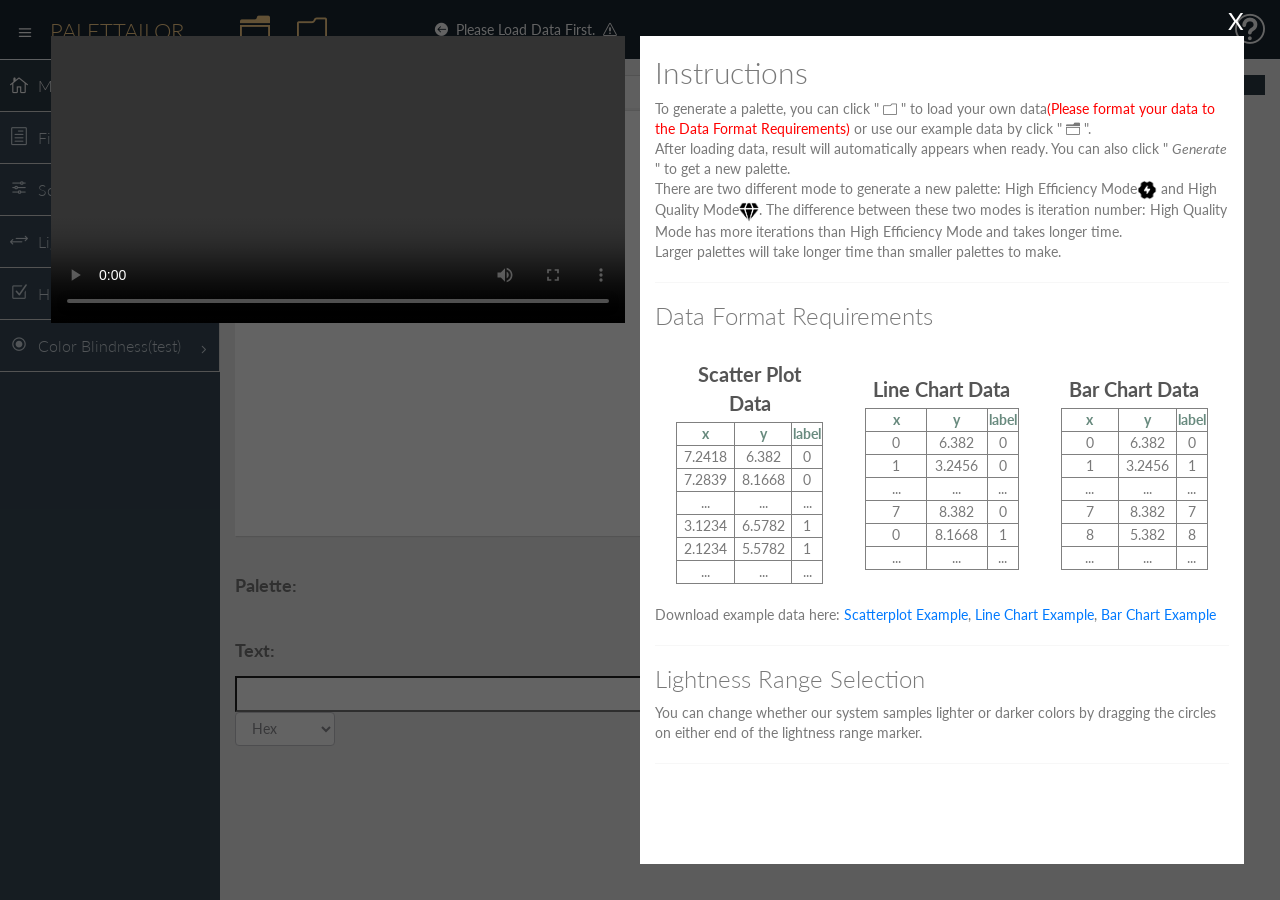
==== index.html @ 6927e137 "added color blindness" ====
<!DOCTYPE html>
<html>

<head>
  <meta charset="utf-8">
  <meta name="viewport" content="width=device-width, initial-scale=1.0">
  <title>Palettailor</title>
  <link rel="shortcut icon" href="favicon.ico">

  <script type="text/javascript" src="js/lib/jquery-3.2.1.min.js"></script>
  <script type="text/javascript" src="js/lib/d3.v4.min.js"></script>

  <!-- Bootstrap CSS -->
  <link href="css/bootstrap.min.css" rel="stylesheet">
  <!-- bootstrap theme -->
  <link href="css/bootstrap-theme.css" rel="stylesheet">
  <!--external css-->
  <!-- font icon -->
  <link href="css/elegant-icons-style.css" rel="stylesheet" />
  <link href="css/font-awesome.min.css" rel="stylesheet" />
  <!-- Custom styles -->
  <link href="css/style.css" rel="stylesheet">

  <!-- toggle javascripts -->
  <script src="css/jquery-1.8.3.min.js"></script>
  <script type="text/javascript" src="css/jquery-ui-1.9.2.custom.min.js"></script>
  <script type="text/javascript" src="css/jquery.nicescroll.js"></script>
  <script src="css/jquery.scrollTo.min.js"></script>
  <script src="css/scripts.js"></script>
  <!-- bootstrap -->
  <script src="css/bootstrap.min.js"></script>
</head>

<body>
  <!-- container section start -->
  <section id="container" class="">
    <header class="header dark-bg">
      <div class="toggle-nav">
        <div class="icon-reorder tooltips" data-original-title="Toggle Navigation" data-placement="bottom">
          <i class="icon_menu"></i>
        </div>
      </div>

      <!--logo start-->
      <a href="index.html" class="logo">Palettailor</a>
      <!--logo end-->

      <div style="float: left;margin-left: 50px;width: 200px;">
        <ul class="nav top-menu">
          <!-- load example data start -->
          <li class="dropdown">
            <a data-toggle="dropdown" class="dropdown-toggle" href="#">
              <h2 style="float: left;margin-top: 10px;"><i class="icon_folder-open_alt"></i></h2>
            </a>
            <ul class="dropdown-menu extended tasks-bar">
              <div class="notify-arrow notify-arrow-blue"></div>
              <li>
                <p class="blue">Load Example Data</p>
              </li>
              <li>
                <a href="#" onclick="loadScatterplotExample()">
                  <div class="task-info">
                    <div class="desc">
                      <img src="img/scatter.png" style="width:14px;height:14px;"> &nbsp;&nbsp;
                      Scatterplot Example
                    </div>
                  </div>
                </a>
              </li>
              <li>
                <a href="#" onclick="loadLinechartExample()">
                  <div class="task-info">
                    <div class="desc">
                      <i class="icon_easel"></i> &nbsp;&nbsp;
                      Line Chart Example
                    </div>
                  </div>
                </a>
              </li>
              <li>
                <a href="#" onclick="loadBarchartExample()">
                  <div class="task-info">
                    <div class="desc">
                      <i class="icon_datareport"></i> &nbsp;&nbsp;
                      Bar Chart Example </div>
                  </div>
                </a>
              </li>
            </ul>

          </li>
          <!-- load example data end -->
          <!-- load data start-->
          <li class="dropdown">
            <a data-toggle="dropdown" class="dropdown-toggle" href="#">
              <h2 style="float: left;margin-top: 10px;"><i class="icon_folder-alt"></i></h2>
            </a>
            <ul class="dropdown-menu extended inbox">
              <div class="notify-arrow notify-arrow-blue"></div>
              <li>
                <p class="blue">Load Your Data</p>
              </li>
              <li>
                <a href="#" onclick="F_Open_dialog('SCATTERPLOT')">
                  <div class="task-info">
                    <div class="desc">
                      <img src="img/scatter.png" style="width:14px;height:14px;"> &nbsp;&nbsp;
                      Scatterplot Data
                    </div>
                  </div>
                </a>
              </li>
              <li>
                <a href="#" onclick="F_Open_dialog('LINECHART')">
                  <div class="task-info">
                    <div class="desc">
                      <i class="icon_easel"></i> &nbsp;&nbsp;
                      Line Chart Data
                    </div>
                  </div>
                </a>
              </li>
              <li>
                <a href="#" onclick="F_Open_dialog('BARCHART')">
                  <div class="task-info">
                    <div class="desc">
                      <i class="icon_datareport"></i> &nbsp;&nbsp;
                      Bar Chart Data </div>
                  </div>
                </a>
              </li>
            </ul>
            <input type="file" id="fileLoad" style="display:none">
          </li>
          <!-- load data end -->
          <a data-toggle="dropdown" class="dropdown-toggle" href="#">
            <h2 style="margin-left: 50px;margin-top: 10px;float: left;"><img src="img/loading.gif" id="loading"
                class="hide"></h2>
          </a>
        </ul>


      </div>
      <div style="float: left;margin-top: 20px;" id="warn_div"><i class="arrow_left_alt"></i>&nbsp;&nbsp;<span>Please
          Load Data
          First.</span>&nbsp;&nbsp;<i class="icon_error-triangle_alt"></i></div>


      <div class="top-nav notification-row">
        <!-- notificatoin dropdown start-->
        <ul class="nav pull-right top-menu">
          <!-- alert notification start-->
          <li id="alert_notificatoin_bar">
            <h2 style="margin-top: 0px;"><i class="icon_question_alt2" onclick="showHelp()" style="cursor:pointer"></i>
            </h2>
          </li>
          <!-- alert notification end-->
        </ul>
        <!-- notificatoin dropdown end-->
      </div>
    </header>
    <!--header end-->

    <!--sidebar start-->
    <aside>
      <div id="sidebar" class="nav-collapse">
        <!-- sidebar menu start-->
        <ul class="sidebar-menu">
          <li class="active">
            <a class="" href="index.html">
              <i class="icon_house_alt"></i>
              <span>Menu</span>
            </a>
          </li>
          <li class="sub-menu">
            <a href="javascript:;" class="">
              <i class="icon_document_alt"></i>
              <span>File Infomation</span>
              <span class="menu-arrow arrow_carrot-right"></span>
            </a>
            <ul class="sub">
              <li>
                <div class="menu-sidebar-div" style="padding-left: 32px;">
                  <label><strong>File Name: &nbsp; </strong> </label>
                  <label id="file_label">default.csv</label>
                </div>
              </li>
              <li>
                <div class="menu-sidebar-div" style="padding-left: 32px;">
                  <label><strong>Class Number:&nbsp;</strong> </label>
                  <span id="class_num_info">None</span>
                </div>
              </li>
              <li>
                <div class="menu-sidebar-div" style="padding-left: 32px;">
                  <label><strong>Points Number:&nbsp;</strong> </label>
                  <span id="points_num_info">None</span>
                </div>
              </li>
            </ul>
          </li>
          <li class="sub-menu">
            <a href="javascript:;" class="">
              <i class="icon_adjust-horiz"></i>
              <span>Score Importance</span>
              <span class="menu-arrow arrow_carrot-right"></span>
            </a>
            <ul class="sub">
              <li>
                <div class="menu-sidebar-div" style="padding-left: 32px;">
                  <label><strong>Point Distinctness: &nbsp; </strong> </label>
                  <input id="slider_0" name="slider_0" type="range" min=0 max=100 value=100
                    oninput="changeSlider(this.name, this.value)" />
                  <label id="slider_0_label">1.00</label>
                </div>
              </li>
              <li>
                <div class="menu-sidebar-div" style="padding-left: 32px;">
                  <label><strong>Name Difference: &nbsp; </strong> </label>
                  <input id="slider_1" name="slider_1" type="range" min=0 max=100 value=100
                    oninput="changeSlider(this.name, this.value)" />
                  <label id="slider_1_label">1.00</label>
                </div>
              </li>
              <li>
                <div class="menu-sidebar-div" style="padding-left: 32px;">
                  <label><strong>Color Discrimination: &nbsp; </strong> </label>
                  <input id="slider_2" name="slider_2" type="range" min=0 max=100 value=100
                    oninput="changeSlider(this.name, this.value)" />
                  <label id="slider_2_label">1.00</label>
                </div>
              </li>
            </ul>
          </li>
          <li class="sub-menu">
            <a href="javascript:;" class="">
              <i class="arrow_left-right_alt"></i>
              <span>Lightness Range</span>
              <span class="menu-arrow arrow_carrot-right"></span>
            </a>
            <ul class="sub">
              <li>
                <div class="menu-sidebar-div" style="padding-left: 32px;text-align:center;">
                  <svg id="lightnessFilterBar"></svg>
                  <div>
                    <input type="number" class="lightnessFilterInput" placeholder="#" id="lightnessFilterRangeLow"
                      style="width: 50px;margin-left: 10px;" readonly>
                    to
                    <input type="number" class="lightnessFilterInput" placeholder="#" id="lightnessFilterRangeHigh"
                      style="width: 50px;" readonly>
                  </div>
                </div>
              </li>
            </ul>
          </li>

          <li class="sub-menu">
            <a href="javascript:;" class="">
              <i class="icon_box-checked"></i>
              <span>Hue Filter</span>
              <span class="menu-arrow arrow_carrot-right"></span>
            </a>
            <ul class="sub">
              <li>
                <div class="menu-sidebar-div" style="padding-left: 32px;">
                  <label><strong>Color Names: &nbsp; </strong> </label>
                  <div id="color-names-div">
                    <input type="checkbox" name="blue" value="blue">
                    <label for="blue"> Blue</label><br>
                    <input type="checkbox" name="brown" value="brown">
                    <label for="brown"> Brown</label><br>
                    <input type="checkbox" name="green" value="green">
                    <label for="green"> Green</label><br>
                    <input type="checkbox" name="orange" value="orange">
                    <label for="orange"> Orange</label><br>
                    <input type="checkbox" name="pink" value="pink">
                    <label for="pink"> Pink</label><br>
                    <input type="checkbox" name="purple" value="purple">
                    <label for="purple"> Purple</label><br>
                    <input type="checkbox" name="red" value="red">
                    <label for="red"> Red</label><br>
                    <input type="checkbox" name="yellow" value="yellow">
                    <label for="yellow"> Yellow</label><br>
                    <input type="checkbox" name="black" value="black">
                    <label for="black"> Black</label><br>
                    <input type="checkbox" name="grey" value="grey">
                    <label for="grey"> Grey</label><br>
                    <input type="checkbox" name="white" value="white">
                    <label for="white"> White</label><br>
                  </div>
                </div>
              </li>
            </ul>
          </li>

          <li class="sub-menu">
            <a href="javascript:;" class="">
              <i class="icon_circle-slelected"></i>
              <span>Color Blindness(test)</span>
              <span class="menu-arrow arrow_carrot-right"></span>
            </a>
            <ul class="sub">
              <li>
                <div class="menu-sidebar-div" style="padding-left: 32px;">
                  <label><strong>Types: &nbsp; </strong> </label>
                  <div>
                    <label><input type="radio" name="colorblindType" value="Normal" checked />Normal</label><br>
                    <label><input type="radio" name="colorblindType" value="Protanopia" />Protanopia</label><br>
                    <label><input type="radio" name="colorblindType" value="Protanomaly" />Protanomaly</label><br>
                    <label><input type="radio" name="colorblindType" value="Deuteranopia" />Deuteranopia</label><br>
                    <label><input type="radio" name="colorblindType" value="Deuteranomaly" />Deuteranomaly</label><br>
                    <label><input type="radio" name="colorblindType" value="Tritanopia" />Tritanopia</label><br>
                    <label><input type="radio" name="colorblindType" value="Tritanomaly" />Tritanomaly</label><br>
                    <label><input type="radio" name="colorblindType" value="Achromatopsia" />Achromatopsia</label><br>
                    <label><input type="radio" name="colorblindType" value="Achromatomaly" />Achromatomaly</label>
                  </div>
                </div>
              </li>
            </ul>
          </li>

        </ul>
        <!-- sidebar menu end-->
      </div>
    </aside>
    <!--sidebar end-->

    <!--main content start-->
    <section id="main-content">
      <section class="wrapper">
        <div class="row">
          <div class="col-lg-9 col-md-12">
            <div class="panel panel-default">
              <div class="panel-heading operationDiv">
                <a href="#" class="btn-setting" id="generateResultID" onclick="renderResult()"><i
                    class="icon_refresh"></i>
                  <h2></h2><strong>Generate</strong></h2>
                </a>
                <a href="#" class="btn-setting" style="margin-left: 10px;text-align: center;">
                  <i><img class="icon_efficiency_choosed" id="effi_icon" title="High Efficiency"
                      onclick="saMode(0)"></i>
                  <i><img class="icon_quality" id="qual_icon" title="High Quality" onclick="saMode(1)"></i>
                </a>
                <img src="img/loading.gif" id="running" class="hide">

                <div class="panel-actions">
                  <a href="#" class="btn-setting" onclick="changeBgcolor()"><i><img class="icon_black_bg" id="bg_icon"
                        title="Change Background Color"></i></a>
                  <a href="#" class="btn-setting" onclick="downloadSvg()"><i class="fa fa-download"
                      title="Download SVG"></i></a>
                  <a href="#" class="btn-setting" onclick="savePNG()"><i class="fa fa-download"
                      title="Download PNG"></i></a>
                </div>
              </div>
              <div class="panel-body-svg" style="text-align: center;">
                <div id="renderDiv"
                  style="height:420px;width:100%;overflow-x:scroll;overflow-y:hidden;white-space: nowrap;">
                </div>
              </div>
            </div>
            <div>
              <div class="panel-body-svg">
                <div id="outputDiv" style="margin-top: 10px;">
                  <label for="name">
                    <h4><strong>Palette:</strong></h4>
                  </label><br>
                  <div class="paletteDiv"></div><br>
                  <label style="float: left;">
                    <h4><strong>Text:&nbsp;&nbsp;</strong></h4>
                  </label><input type="text" id="paletteText" name="name" size="200"
                    style="width: 800px;height:36px;float: left;" readonly value=""
                    onclick="this.setSelectionRange(0, this.value.length);">
                  <select class="form-control resultFnt" style="width: 100px;float: left;">
                    <option selected>Hex</option>
                    <option>RGB</option>
                    <option>Lab</option>
                    <option>LCH</option>
                    <option>HSL</option>
                  </select>
                </div>
              </div>
            </div>
          </div>
          <div class="col-md-3">
            <!-- List starts -->
            <ul style="padding-left: 0px;">
              <li style="background: #2e3b46;color: white;text-align: center;">
                <i class="fa fa-history"></i>
                <span>History</span>
              </li>
            </ul>
            <ul class="historyList" style="padding-left: 0px;overflow: auto;height: 80vh;">

            </ul>
          </div>
        </div>


      </section>
      <div class="text-right">
        <div class="credits">

        </div>
      </div>
      <div class="instructions-container hide">
        <div class="col-sm-12 col-md-6">
          <video src="./tutorial.mp4" controls="controls">
            您的浏览器不支持 video 标签。
          </video>
        </div>
        <div class="col-sm-12 col-md-6 instructions_div">
        </div>
        <div></div>
      </div>
    </section>
    <!--main content end-->
  </section>
  <!-- container section start -->
</body>
<script>
  $(".instructions_div").load("./instructions.html");
</script>

<script type="text/javascript" src="js/lib/d3.color.min.js"></script>
<script type="text/javascript" src="js/lib/c3.min.js"></script>
<script type="text/javascript" src="js/lib/hcirn_colorblind_simulation.js"></script>

<script type="text/javascript" src="js/global.js"></script>
<script type="text/javascript" src="js/flann.js"></script>
<script type="text/javascript" src="js/asIllustration.js"></script>
<script type="text/javascript" src="js/utils.js"></script>
<script type="text/javascript" src="js/lightnessFilter.js"></script>
<script type="text/javascript" src="js/dataLoader.js"></script>
<script type="text/javascript" src="js/distanceCalculator.js"></script>
<script type="text/javascript" src="js/optimizeFunc.js"></script>

<script type="text/javascript" src="js/index.js"></script>


</html>
---- css/elegant-icons-style.css ----
@font-face {
	font-family: 'ElegantIcons';
	src:url('../fonts/ElegantIcons.eot');
	src:url('../fonts/ElegantIcons.eot?#iefix') format('embedded-opentype'),
		url('../fonts/ElegantIcons.woff') format('woff'),
		url('../fonts/ElegantIcons.ttf') format('truetype'),
		url('../fonts/ElegantIcons.svg#ElegantIcons') format('svg');
	font-weight: normal;
	font-style: normal;
}

/* Use the following CSS code if you want to use data attributes for inserting your icons */
[data-icon]:before {
	font-family: 'ElegantIcons';
	content: attr(data-icon);
	speak: none;
	font-weight: normal;
	font-variant: normal;
	text-transform: none;
	line-height: 1;
	-webkit-font-smoothing: antialiased;
	-moz-osx-font-smoothing: grayscale;
}

/* Use the following CSS code if you want to have a class per icon */
/*
Instead of a list of all class selectors,
you can use the generic selector below, but it's slower:
[class*="your-class-prefix"] {
*/
.arrow_up, .arrow_down, .arrow_left, .arrow_right, .arrow_left-up, .arrow_right-up, .arrow_right-down, .arrow_left-down, .arrow-up-down, .arrow_up-down_alt, .arrow_left-right_alt, .arrow_left-right, .arrow_expand_alt2, .arrow_expand_alt, .arrow_condense, .arrow_expand, .arrow_move, .arrow_carrot-up, .arrow_carrot-down, .arrow_carrot-left, .arrow_carrot-right, .arrow_carrot-2up, .arrow_carrot-2down, .arrow_carrot-2left, .arrow_carrot-2right, .arrow_carrot-up_alt2, .arrow_carrot-down_alt2, .arrow_carrot-left_alt2, .arrow_carrot-right_alt2, .arrow_carrot-2up_alt2, .arrow_carrot-2down_alt2, .arrow_carrot-2left_alt2, .arrow_carrot-2right_alt2, .arrow_triangle-up, .arrow_triangle-down, .arrow_triangle-left, .arrow_triangle-right, .arrow_triangle-up_alt2, .arrow_triangle-down_alt2, .arrow_triangle-left_alt2, .arrow_triangle-right_alt2, .arrow_back, .icon_minus-06, .icon_plus, .icon_close, .icon_check, .icon_minus_alt2, .icon_plus_alt2, .icon_close_alt2, .icon_check_alt2, .icon_zoom-out_alt, .icon_zoom-in_alt, .icon_search, .icon_box-empty, .icon_box-selected, .icon_minus-box, .icon_plus-box, .icon_box-checked, .icon_circle-empty, .icon_circle-slelected, .icon_stop_alt2, .icon_stop, .icon_pause_alt2, .icon_pause, .icon_menu, .icon_menu-square_alt2, .icon_menu-circle_alt2, .icon_ul, .icon_ol, .icon_adjust-horiz, .icon_adjust-vert, .icon_document_alt, .icon_documents_alt, .icon_pencil, .icon_pencil-edit_alt, .icon_pencil-edit, .icon_folder-alt, .icon_folder-open_alt, .icon_folder-add_alt, .icon_info_alt, .icon_error-oct_alt, .icon_error-circle_alt, .icon_error-triangle_alt, .icon_question_alt2, .icon_question, .icon_comment_alt, .icon_chat_alt, .icon_vol-mute_alt, .icon_volume-low_alt, .icon_volume-high_alt, .icon_quotations, .icon_quotations_alt2, .icon_clock_alt, .icon_lock_alt, .icon_lock-open_alt, .icon_key_alt, .icon_cloud_alt, .icon_cloud-upload_alt, .icon_cloud-download_alt, .icon_image, .icon_images, .icon_lightbulb_alt, .icon_gift_alt, .icon_house_alt, .icon_genius, .icon_mobile, .icon_tablet, .icon_laptop, .icon_desktop, .icon_camera_alt, .icon_mail_alt, .icon_cone_alt, .icon_ribbon_alt, .icon_bag_alt, .icon_creditcard, .icon_cart_alt, .icon_paperclip, .icon_tag_alt, .icon_tags_alt, .icon_trash_alt, .icon_cursor_alt, .icon_mic_alt, .icon_compass_alt, .icon_pin_alt, .icon_pushpin_alt, .icon_map_alt, .icon_drawer_alt, .icon_toolbox_alt, .icon_book_alt, .icon_calendar, .icon_film, .icon_table, .icon_contacts_alt, .icon_headphones, .icon_lifesaver, .icon_piechart, .icon_refresh, .icon_link_alt, .icon_link, .icon_loading, .icon_blocked, .icon_archive_alt, .icon_heart_alt, .icon_star_alt, .icon_star-half_alt, .icon_star, .icon_star-half, .icon_tools, .icon_tool, .icon_cog, .icon_cogs, .arrow_up_alt, .arrow_down_alt, .arrow_left_alt, .arrow_right_alt, .arrow_left-up_alt, .arrow_right-up_alt, .arrow_right-down_alt, .arrow_left-down_alt, .arrow_condense_alt, .arrow_expand_alt3, .arrow_carrot_up_alt, .arrow_carrot-down_alt, .arrow_carrot-left_alt, .arrow_carrot-right_alt, .arrow_carrot-2up_alt, .arrow_carrot-2dwnn_alt, .arrow_carrot-2left_alt, .arrow_carrot-2right_alt, .arrow_triangle-up_alt, .arrow_triangle-down_alt, .arrow_triangle-left_alt, .arrow_triangle-right_alt, .icon_minus_alt, .icon_plus_alt, .icon_close_alt, .icon_check_alt, .icon_zoom-out, .icon_zoom-in, .icon_stop_alt, .icon_menu-square_alt, .icon_menu-circle_alt, .icon_document, .icon_documents, .icon_pencil_alt, .icon_folder, .icon_folder-open, .icon_folder-add, .icon_folder_upload, .icon_folder_download, .icon_info, .icon_error-circle, .icon_error-oct, .icon_error-triangle, .icon_question_alt, .icon_comment, .icon_chat, .icon_vol-mute, .icon_volume-low, .icon_volume-high, .icon_quotations_alt, .icon_clock, .icon_lock, .icon_lock-open, .icon_key, .icon_cloud, .icon_cloud-upload, .icon_cloud-download, .icon_lightbulb, .icon_gift, .icon_house, .icon_camera, .icon_mail, .icon_cone, .icon_ribbon, .icon_bag, .icon_cart, .icon_tag, .icon_tags, .icon_trash, .icon_cursor, .icon_mic, .icon_compass, .icon_pin, .icon_pushpin, .icon_map, .icon_drawer, .icon_toolbox, .icon_book, .icon_contacts, .icon_archive, .icon_heart, .icon_profile, .icon_group, .icon_grid-2x2, .icon_grid-3x3, .icon_music, .icon_pause_alt, .icon_phone, .icon_upload, .icon_download, .social_facebook, .social_twitter, .social_pinterest, .social_googleplus, .social_tumblr, .social_tumbleupon, .social_wordpress, .social_instagram, .social_dribbble, .social_vimeo, .social_linkedin, .social_rss, .social_deviantart, .social_share, .social_myspace, .social_skype, .social_youtube, .social_picassa, .social_googledrive, .social_flickr, .social_blogger, .social_spotify, .social_delicious, .social_facebook_circle, .social_twitter_circle, .social_pinterest_circle, .social_googleplus_circle, .social_tumblr_circle, .social_stumbleupon_circle, .social_wordpress_circle, .social_instagram_circle, .social_dribbble_circle, .social_vimeo_circle, .social_linkedin_circle, .social_rss_circle, .social_deviantart_circle, .social_share_circle, .social_myspace_circle, .social_skype_circle, .social_youtube_circle, .social_picassa_circle, .social_googledrive_alt2, .social_flickr_circle, .social_blogger_circle, .social_spotify_circle, .social_delicious_circle, .social_facebook_square, .social_twitter_square, .social_pinterest_square, .social_googleplus_square, .social_tumblr_square, .social_stumbleupon_square, .social_wordpress_square, .social_instagram_square, .social_dribbble_square, .social_vimeo_square, .social_linkedin_square, .social_rss_square, .social_deviantart_square, .social_share_square, .social_myspace_square, .social_skype_square, .social_youtube_square, .social_picassa_square, .social_googledrive_square, .social_flickr_square, .social_blogger_square, .social_spotify_square, .social_delicious_square, .icon_printer, .icon_calulator, .icon_building, .icon_floppy, .icon_drive, .icon_search-2, .icon_id, .icon_id-2, .icon_puzzle, .icon_like, .icon_dislike, .icon_mug, .icon_currency, .icon_wallet, .icon_pens, .icon_easel, .icon_flowchart, .icon_datareport, .icon_briefcase, .icon_shield, .icon_percent, .icon_globe, .icon_globe-2, .icon_target, .icon_hourglass, .icon_balance, .icon_rook, .icon_printer-alt, .icon_calculator_alt, .icon_building_alt, .icon_floppy_alt, .icon_drive_alt, .icon_search_alt, .icon_id_alt, .icon_id-2_alt, .icon_puzzle_alt, .icon_like_alt, .icon_dislike_alt, .icon_mug_alt, .icon_currency_alt, .icon_wallet_alt, .icon_pens_alt, .icon_easel_alt, .icon_flowchart_alt, .icon_datareport_alt, .icon_briefcase_alt, .icon_shield_alt, .icon_percent_alt, .icon_globe_alt, .icon_clipboard {
	font-family: 'ElegantIcons';
	speak: none;
	font-style: normal;
	font-weight: normal;
	font-variant: normal;
	text-transform: none;
	line-height: 1;
	-webkit-font-smoothing: antialiased;
}
.arrow_up:before {
	content: "\21";
}
.arrow_down:before {
	content: "\22";
}
.arrow_left:before {
	content: "\23";
}
.arrow_right:before {
	content: "\24";
}
.arrow_left-up:before {
	content: "\25";
}
.arrow_right-up:before {
	content: "\26";
}
.arrow_right-down:before {
	content: "\27";
}
.arrow_left-down:before {
	content: "\28";
}
.arrow-up-down:before {
	content: "\29";
}
.arrow_up-down_alt:before {
	content: "\2a";
}
.arrow_left-right_alt:before {
	content: "\2b";
}
.arrow_left-right:before {
	content: "\2c";
}
.arrow_expand_alt2:before {
	content: "\2d";
}
.arrow_expand_alt:before {
	content: "\2e";
}
.arrow_condense:before {
	content: "\2f";
}
.arrow_expand:before {
	content: "\30";
}
.arrow_move:before {
	content: "\31";
}
.arrow_carrot-up:before {
	content: "\32";
}
.arrow_carrot-down:before {
	content: "\33";
}
.arrow_carrot-left:before {
	content: "\34";
}
.arrow_carrot-right:before {
	content: "\35";
}
.arrow_carrot-2up:before {
	content: "\36";
}
.arrow_carrot-2down:before {
	content: "\37";
}
.arrow_carrot-2left:before {
	content: "\38";
}
.arrow_carrot-2right:before {
	content: "\39";
}
.arrow_carrot-up_alt2:before {
	content: "\3a";
}
.arrow_carrot-down_alt2:before {
	content: "\3b";
}
.arrow_carrot-left_alt2:before {
	content: "\3c";
}
.arrow_carrot-right_alt2:before {
	content: "\3d";
}
.arrow_carrot-2up_alt2:before {
	content: "\3e";
}
.arrow_carrot-2down_alt2:before {
	content: "\3f";
}
.arrow_carrot-2left_alt2:before {
	content: "\40";
}
.arrow_carrot-2right_alt2:before {
	content: "\41";
}
.arrow_triangle-up:before {
	content: "\42";
}
.arrow_triangle-down:before {
	content: "\43";
}
.arrow_triangle-left:before {
	content: "\44";
}
.arrow_triangle-right:before {
	content: "\45";
}
.arrow_triangle-up_alt2:before {
	content: "\46";
}
.arrow_triangle-down_alt2:before {
	content: "\47";
}
.arrow_triangle-left_alt2:before {
	content: "\48";
}
.arrow_triangle-right_alt2:before {
	content: "\49";
}
.arrow_back:before {
	content: "\4a";
}
.icon_minus-06:before {
	content: "\4b";
}
.icon_plus:before {
	content: "\4c";
}
.icon_close:before {
	content: "\4d";
}
.icon_check:before {
	content: "\4e";
}
.icon_minus_alt2:before {
	content: "\4f";
}
.icon_plus_alt2:before {
	content: "\50";
}
.icon_close_alt2:before {
	content: "\51";
}
.icon_check_alt2:before {
	content: "\52";
}
.icon_zoom-out_alt:before {
	content: "\53";
}
.icon_zoom-in_alt:before {
	content: "\54";
}
.icon_search:before {
	content: "\55";
}
.icon_box-empty:before {
	content: "\56";
}
.icon_box-selected:before {
	content: "\57";
}
.icon_minus-box:before {
	content: "\58";
}
.icon_plus-box:before {
	content: "\59";
}
.icon_box-checked:before {
	content: "\5a";
}
.icon_circle-empty:before {
	content: "\5b";
}
.icon_circle-slelected:before {
	content: "\5c";
}
.icon_stop_alt2:before {
	content: "\5d";
}
.icon_stop:before {
	content: "\5e";
}
.icon_pause_alt2:before {
	content: "\5f";
}
.icon_pause:before {
	content: "\60";
}
.icon_menu:before {
	content: "\61";
}
.icon_menu-square_alt2:before {
	content: "\62";
}
.icon_menu-circle_alt2:before {
	content: "\63";
}
.icon_ul:before {
	content: "\64";
}
.icon_ol:before {
	content: "\65";
}
.icon_adjust-horiz:before {
	content: "\66";
}
.icon_adjust-vert:before {
	content: "\67";
}
.icon_document_alt:before {
	content: "\68";
}
.icon_documents_alt:before {
	content: "\69";
}
.icon_pencil:before {
	content: "\6a";
}
.icon_pencil-edit_alt:before {
	content: "\6b";
}
.icon_pencil-edit:before {
	content: "\6c";
}
.icon_folder-alt:before {
	content: "\6d";
}
.icon_folder-open_alt:before {
	content: "\6e";
}
.icon_folder-add_alt:before {
	content: "\6f";
}
.icon_info_alt:before {
	content: "\70";
}
.icon_error-oct_alt:before {
	content: "\71";
}
.icon_error-circle_alt:before {
	content: "\72";
}
.icon_error-triangle_alt:before {
	content: "\73";
}
.icon_question_alt2:before {
	content: "\74";
}
.icon_question:before {
	content: "\75";
}
.icon_comment_alt:before {
	content: "\76";
}
.icon_chat_alt:before {
	content: "\77";
}
.icon_vol-mute_alt:before {
	content: "\78";
}
.icon_volume-low_alt:before {
	content: "\79";
}
.icon_volume-high_alt:before {
	content: "\7a";
}
.icon_quotations:before {
	content: "\7b";
}
.icon_quotations_alt2:before {
	content: "\7c";
}
.icon_clock_alt:before {
	content: "\7d";
}
.icon_lock_alt:before {
	content: "\7e";
}
.icon_lock-open_alt:before {
	content: "\e000";
}
.icon_key_alt:before {
	content: "\e001";
}
.icon_cloud_alt:before {
	content: "\e002";
}
.icon_cloud-upload_alt:before {
	content: "\e003";
}
.icon_cloud-download_alt:before {
	content: "\e004";
}
.icon_image:before {
	content: "\e005";
}
.icon_images:before {
	content: "\e006";
}
.icon_lightbulb_alt:before {
	content: "\e007";
}
.icon_gift_alt:before {
	content: "\e008";
}
.icon_house_alt:before {
	content: "\e009";
}
.icon_genius:before {
	content: "\e00a";
}
.icon_mobile:before {
	content: "\e00b";
}
.icon_tablet:before {
	content: "\e00c";
}
.icon_laptop:before {
	content: "\e00d";
}
.icon_desktop:before {
	content: "\e00e";
}
.icon_camera_alt:before {
	content: "\e00f";
}
.icon_mail_alt:before {
	content: "\e010";
}
.icon_cone_alt:before {
	content: "\e011";
}
.icon_ribbon_alt:before {
	content: "\e012";
}
.icon_bag_alt:before {
	content: "\e013";
}
.icon_creditcard:before {
	content: "\e014";
}
.icon_cart_alt:before {
	content: "\e015";
}
.icon_paperclip:before {
	content: "\e016";
}
.icon_tag_alt:before {
	content: "\e017";
}
.icon_tags_alt:before {
	content: "\e018";
}
.icon_trash_alt:before {
	content: "\e019";
}
.icon_cursor_alt:before {
	content: "\e01a";
}
.icon_mic_alt:before {
	content: "\e01b";
}
.icon_compass_alt:before {
	content: "\e01c";
}
.icon_pin_alt:before {
	content: "\e01d";
}
.icon_pushpin_alt:before {
	content: "\e01e";
}
.icon_map_alt:before {
	content: "\e01f";
}
.icon_drawer_alt:before {
	content: "\e020";
}
.icon_toolbox_alt:before {
	content: "\e021";
}
.icon_book_alt:before {
	content: "\e022";
}
.icon_calendar:before {
	content: "\e023";
}
.icon_film:before {
	content: "\e024";
}
.icon_table:before {
	content: "\e025";
}
.icon_contacts_alt:before {
	content: "\e026";
}
.icon_headphones:before {
	content: "\e027";
}
.icon_lifesaver:before {
	content: "\e028";
}
.icon_piechart:before {
	content: "\e029";
}
.icon_refresh:before {
	content: "\e02a";
}
.icon_link_alt:before {
	content: "\e02b";
}
.icon_link:before {
	content: "\e02c";
}
.icon_loading:before {
	content: "\e02d";
}
.icon_blocked:before {
	content: "\e02e";
}
.icon_archive_alt:before {
	content: "\e02f";
}
.icon_heart_alt:before {
	content: "\e030";
}
.icon_star_alt:before {
	content: "\e031";
}
.icon_star-half_alt:before {
	content: "\e032";
}
.icon_star:before {
	content: "\e033";
}
.icon_star-half:before {
	content: "\e034";
}
.icon_tools:before {
	content: "\e035";
}
.icon_tool:before {
	content: "\e036";
}
.icon_cog:before {
	content: "\e037";
}
.icon_cogs:before {
	content: "\e038";
}
.arrow_up_alt:before {
	content: "\e039";
}
.arrow_down_alt:before {
	content: "\e03a";
}
.arrow_left_alt:before {
	content: "\e03b";
}
.arrow_right_alt:before {
	content: "\e03c";
}
.arrow_left-up_alt:before {
	content: "\e03d";
}
.arrow_right-up_alt:before {
	content: "\e03e";
}
.arrow_right-down_alt:before {
	content: "\e03f";
}
.arrow_left-down_alt:before {
	content: "\e040";
}
.arrow_condense_alt:before {
	content: "\e041";
}
.arrow_expand_alt3:before {
	content: "\e042";
}
.arrow_carrot_up_alt:before {
	content: "\e043";
}
.arrow_carrot-down_alt:before {
	content: "\e044";
}
.arrow_carrot-left_alt:before {
	content: "\e045";
}
.arrow_carrot-right_alt:before {
	content: "\e046";
}
.arrow_carrot-2up_alt:before {
	content: "\e047";
}
.arrow_carrot-2dwnn_alt:before {
	content: "\e048";
}
.arrow_carrot-2left_alt:before {
	content: "\e049";
}
.arrow_carrot-2right_alt:before {
	content: "\e04a";
}
.arrow_triangle-up_alt:before {
	content: "\e04b";
}
.arrow_triangle-down_alt:before {
	content: "\e04c";
}
.arrow_triangle-left_alt:before {
	content: "\e04d";
}
.arrow_triangle-right_alt:before {
	content: "\e04e";
}
.icon_minus_alt:before {
	content: "\e04f";
}
.icon_plus_alt:before {
	content: "\e050";
}
.icon_close_alt:before {
	content: "\e051";
}
.icon_check_alt:before {
	content: "\e052";
}
.icon_zoom-out:before {
	content: "\e053";
}
.icon_zoom-in:before {
	content: "\e054";
}
.icon_stop_alt:before {
	content: "\e055";
}
.icon_menu-square_alt:before {
	content: "\e056";
}
.icon_menu-circle_alt:before {
	content: "\e057";
}
.icon_document:before {
	content: "\e058";
}
.icon_documents:before {
	content: "\e059";
}
.icon_pencil_alt:before {
	content: "\e05a";
}
.icon_folder:before {
	content: "\e05b";
}
.icon_folder-open:before {
	content: "\e05c";
}
.icon_folder-add:before {
	content: "\e05d";
}
.icon_folder_upload:before {
	content: "\e05e";
}
.icon_folder_download:before {
	content: "\e05f";
}
.icon_info:before {
	content: "\e060";
}
.icon_error-circle:before {
	content: "\e061";
}
.icon_error-oct:before {
	content: "\e062";
}
.icon_error-triangle:before {
	content: "\e063";
}
.icon_question_alt:before {
	content: "\e064";
}
.icon_comment:before {
	content: "\e065";
}
.icon_chat:before {
	content: "\e066";
}
.icon_vol-mute:before {
	content: "\e067";
}
.icon_volume-low:before {
	content: "\e068";
}
.icon_volume-high:before {
	content: "\e069";
}
.icon_quotations_alt:before {
	content: "\e06a";
}
.icon_clock:before {
	content: "\e06b";
}
.icon_lock:before {
	content: "\e06c";
}
.icon_lock-open:before {
	content: "\e06d";
}
.icon_key:before {
	content: "\e06e";
}
.icon_cloud:before {
	content: "\e06f";
}
.icon_cloud-upload:before {
	content: "\e070";
}
.icon_cloud-download:before {
	content: "\e071";
}
.icon_lightbulb:before {
	content: "\e072";
}
.icon_gift:before {
	content: "\e073";
}
.icon_house:before {
	content: "\e074";
}
.icon_camera:before {
	content: "\e075";
}
.icon_mail:before {
	content: "\e076";
}
.icon_cone:before {
	content: "\e077";
}
.icon_ribbon:before {
	content: "\e078";
}
.icon_bag:before {
	content: "\e079";
}
.icon_cart:before {
	content: "\e07a";
}
.icon_tag:before {
	content: "\e07b";
}
.icon_tags:before {
	content: "\e07c";
}
.icon_trash:before {
	content: "\e07d";
}
.icon_cursor:before {
	content: "\e07e";
}
.icon_mic:before {
	content: "\e07f";
}
.icon_compass:before {
	content: "\e080";
}
.icon_pin:before {
	content: "\e081";
}
.icon_pushpin:before {
	content: "\e082";
}
.icon_map:before {
	content: "\e083";
}
.icon_drawer:before {
	content: "\e084";
}
.icon_toolbox:before {
	content: "\e085";
}
.icon_book:before {
	content: "\e086";
}
.icon_contacts:before {
	content: "\e087";
}
.icon_archive:before {
	content: "\e088";
}
.icon_heart:before {
	content: "\e089";
}
.icon_profile:before {
	content: "\e08a";
}
.icon_group:before {
	content: "\e08b";
}
.icon_grid-2x2:before {
	content: "\e08c";
}
.icon_grid-3x3:before {
	content: "\e08d";
}
.icon_music:before {
	content: "\e08e";
}
.icon_pause_alt:before {
	content: "\e08f";
}
.icon_phone:before {
	content: "\e090";
}
.icon_upload:before {
	content: "\e091";
}
.icon_download:before {
	content: "\e092";
}
.social_facebook:before {
	content: "\e093";
}
.social_twitter:before {
	content: "\e094";
}
.social_pinterest:before {
	content: "\e095";
}
.social_googleplus:before {
	content: "\e096";
}
.social_tumblr:before {
	content: "\e097";
}
.social_tumbleupon:before {
	content: "\e098";
}
.social_wordpress:before {
	content: "\e099";
}
.social_instagram:before {
	content: "\e09a";
}
.social_dribbble:before {
	content: "\e09b";
}
.social_vimeo:before {
	content: "\e09c";
}
.social_linkedin:before {
	content: "\e09d";
}
.social_rss:before {
	content: "\e09e";
}
.social_deviantart:before {
	content: "\e09f";
}
.social_share:before {
	content: "\e0a0";
}
.social_myspace:before {
	content: "\e0a1";
}
.social_skype:before {
	content: "\e0a2";
}
.social_youtube:before {
	content: "\e0a3";
}
.social_picassa:before {
	content: "\e0a4";
}
.social_googledrive:before {
	content: "\e0a5";
}
.social_flickr:before {
	content: "\e0a6";
}
.social_blogger:before {
	content: "\e0a7";
}
.social_spotify:before {
	content: "\e0a8";
}
.social_delicious:before {
	content: "\e0a9";
}
.social_facebook_circle:before {
	content: "\e0aa";
}
.social_twitter_circle:before {
	content: "\e0ab";
}
.social_pinterest_circle:before {
	content: "\e0ac";
}
.social_googleplus_circle:before {
	content: "\e0ad";
}
.social_tumblr_circle:before {
	content: "\e0ae";
}
.social_stumbleupon_circle:before {
	content: "\e0af";
}
.social_wordpress_circle:before {
	content: "\e0b0";
}
.social_instagram_circle:before {
	content: "\e0b1";
}
.social_dribbble_circle:before {
	content: "\e0b2";
}
.social_vimeo_circle:before {
	content: "\e0b3";
}
.social_linkedin_circle:before {
	content: "\e0b4";
}
.social_rss_circle:before {
	content: "\e0b5";
}
.social_deviantart_circle:before {
	content: "\e0b6";
}
.social_share_circle:before {
	content: "\e0b7";
}
.social_myspace_circle:before {
	content: "\e0b8";
}
.social_skype_circle:before {
	content: "\e0b9";
}
.social_youtube_circle:before {
	content: "\e0ba";
}
.social_picassa_circle:before {
	content: "\e0bb";
}
.social_googledrive_alt2:before {
	content: "\e0bc";
}
.social_flickr_circle:before {
	content: "\e0bd";
}
.social_blogger_circle:before {
	content: "\e0be";
}
.social_spotify_circle:before {
	content: "\e0bf";
}
.social_delicious_circle:before {
	content: "\e0c0";
}
.social_facebook_square:before {
	content: "\e0c1";
}
.social_twitter_square:before {
	content: "\e0c2";
}
.social_pinterest_square:before {
	content: "\e0c3";
}
.social_googleplus_square:before {
	content: "\e0c4";
}
.social_tumblr_square:before {
	content: "\e0c5";
}
.social_stumbleupon_square:before {
	content: "\e0c6";
}
.social_wordpress_square:before {
	content: "\e0c7";
}
.social_instagram_square:before {
	content: "\e0c8";
}
.social_dribbble_square:before {
	content: "\e0c9";
}
.social_vimeo_square:before {
	content: "\e0ca";
}
.social_linkedin_square:before {
	content: "\e0cb";
}
.social_rss_square:before {
	content: "\e0cc";
}
.social_deviantart_square:before {
	content: "\e0cd";
}
.social_share_square:before {
	content: "\e0ce";
}
.social_myspace_square:before {
	content: "\e0cf";
}
.social_skype_square:before {
	content: "\e0d0";
}
.social_youtube_square:before {
	content: "\e0d1";
}
.social_picassa_square:before {
	content: "\e0d2";
}
.social_googledrive_square:before {
	content: "\e0d3";
}
.social_flickr_square:before {
	content: "\e0d4";
}
.social_blogger_square:before {
	content: "\e0d5";
}
.social_spotify_square:before {
	content: "\e0d6";
}
.social_delicious_square:before {
	content: "\e0d7";
}
.icon_printer:before {
	content: "\e103";
}
.icon_calulator:before {
	content: "\e0ee";
}
.icon_building:before {
	content: "\e0ef";
}
.icon_floppy:before {
	content: "\e0e8";
}
.icon_drive:before {
	content: "\e0ea";
}
.icon_search-2:before {
	content: "\e101";
}
.icon_id:before {
	content: "\e107";
}
.icon_id-2:before {
	content: "\e108";
}
.icon_puzzle:before {
	content: "\e102";
}
.icon_like:before {
	content: "\e106";
}
.icon_dislike:before {
	content: "\e0eb";
}
.icon_mug:before {
	content: "\e105";
}
.icon_currency:before {
	content: "\e0ed";
}
.icon_wallet:before {
	content: "\e100";
}
.icon_pens:before {
	content: "\e104";
}
.icon_easel:before {
	content: "\e0e9";
}
.icon_flowchart:before {
	content: "\e109";
}
.icon_datareport:before {
	content: "\e0ec";
}
.icon_briefcase:before {
	content: "\e0fe";
}
.icon_shield:before {
	content: "\e0f6";
}
.icon_percent:before {
	content: "\e0fb";
}
.icon_globe:before {
	content: "\e0e2";
}
.icon_globe-2:before {
	content: "\e0e3";
}
.icon_target:before {
	content: "\e0f5";
}
.icon_hourglass:before {
	content: "\e0e1";
}
.icon_balance:before {
	content: "\e0ff";
}
.icon_rook:before {
	content: "\e0f8";
}
.icon_printer-alt:before {
	content: "\e0fa";
}
.icon_calculator_alt:before {
	content: "\e0e7";
}
.icon_building_alt:before {
	content: "\e0fd";
}
.icon_floppy_alt:before {
	content: "\e0e4";
}
.icon_drive_alt:before {
	content: "\e0e5";
}
.icon_search_alt:before {
	content: "\e0f7";
}
.icon_id_alt:before {
	content: "\e0e0";
}
.icon_id-2_alt:before {
	content: "\e0fc";
}
.icon_puzzle_alt:before {
	content: "\e0f9";
}
.icon_like_alt:before {
	content: "\e0dd";
}
.icon_dislike_alt:before {
	content: "\e0f1";
}
.icon_mug_alt:before {
	content: "\e0dc";
}
.icon_currency_alt:before {
	content: "\e0f3";
}
.icon_wallet_alt:before {
	content: "\e0d8";
}
.icon_pens_alt:before {
	content: "\e0db";
}
.icon_easel_alt:before {
	content: "\e0f0";
}
.icon_flowchart_alt:before {
	content: "\e0df";
}
.icon_datareport_alt:before {
	content: "\e0f2";
}
.icon_briefcase_alt:before {
	content: "\e0f4";
}
.icon_shield_alt:before {
	content: "\e0d9";
}
.icon_percent_alt:before {
	content: "\e0da";
}
.icon_globe_alt:before {
	content: "\e0de";
}
.icon_clipboard:before {
	content: "\e0e6";
}


	.glyph {
		float: left;
		text-align: center;
		padding: .75em;
		margin: .4em 1.5em .75em 0;
		width: 6em;
text-shadow: none;
	}
        .glyph_big {
        font-size: 128px;
        color: #59c5dc;
        float: left;
        margin-right: 20px;
        }

        .glyph div { padding-bottom: 10px;}

	.glyph input {
		font-family: consolas, monospace;
		font-size: 12px;
		width: 100%;
		text-align: center;
		border: 0;
		box-shadow: 0 0 0 1px #ccc;
		padding: .2em;
                -moz-border-radius: 5px;
                -webkit-border-radius: 5px;
	}
	.centered {
		margin-left: auto;
		margin-right: auto;
	}
	.glyph .fs1 {
		font-size: 2em;
	}
---- css/style.css ----
/*
    Theme Name: NiceAdmin
    Theme URL: https://bootstrapmade.com/nice-admin-bootstrap-admin-html-template/
    Author: BootstrapMade
    Author URL: https://bootstrapmade.com
*/

/* Import fonts */

@import url(https://fonts.googleapis.com/css?family=Lato:400,300,300italic,400italic,600,600italic,700,700italic,800,800italic);
@import url(line-icons.css);
body {
    color: #797979;
    background: #eeeeee;
    font-family: 'Lato', sans-serif;
    padding: 0px !important;
    margin: 0px !important;
    font-size: 14px !important;
}

h1, h2, h3, h4, h5 {
    font-weight: 300;
}

label {
    font-weight: 300;
}

ul li {
    list-style: none;
}

a, a:hover, a:focus {
    text-decoration: none;
    outline: none;
    outline: 0;
}

input:focus, textarea:focus {
    outline: none;
}

table tr th {
    color: #688a7e;
}

*:focus {
    outline: none;
}

::selection {
    background: #688a7e;
    color: #fff;
}

::-moz-selection {
    background: #688a7e;
    color: #fff;
}

#container {
    width: 100%;
    height: 100%;
}

.Creative-pro, .Creative-pro h3 {
    display: block;
    position: fixed;
    bottom: 0;
    z-index: 100000;
    width: 100%;
    overflow: hidden;
    height: 50px;
    margin: 0px;
}

.Creative-pro h3 {
    padding-bottom: 10px;
    padding-top: 10px;
}

.lite {
    color: #00a0df !important;
}

/*Modal Content*/

.modal-content {
    border-radius: 0px;
    background: rgba(255, 255, 255, 0.9);
}

.modal-header .close {
    font-weight: 300;
    font-size: 30px;
}

/*sidebar navigation*/

#sidebar {
    width: 220px;
    height: 100%;
    position: fixed;
    background: #394a59;
}

.nav-collapse.collapse {
    display: inline;
}

ul.sidebar-menu, ul.sidebar-menu li ul.sub {
    margin: -2px 0 0;
    padding: 0;
}

ul.sidebar-menu {
    margin-top: 60px;
}

#sidebar>ul>li>ul.sub {
    display: none;
}

#sidebar>ul>li.active>ul.sub, #sidebar>ul>li>ul.sub>li>a {
    display: block;
}

ul.sidebar-menu li ul.sub li {
    background: #394a59;
    margin-bottom: 0;
    margin-left: 0;
    margin-right: 0;
}

ul.sidebar-menu li ul.sub li:last-child {
    border-radius: 0 0 4px 4px;
    -webkit-border-radius: 0 0 4px 4px;
}

ul.sidebar-menu li ul.sub li a {
    font-size: 12px;
    padding: 0 0 0 32px;
    line-height: 35px;
    height: 35px;
    -webkit-transition: all 0.3s ease;
    -moz-transition: all 0.3s ease;
    -o-transition: all 0.3s ease;
    -ms-transition: all 0.3s ease;
    transition: all 0.3s ease;
    color: #d0d8df;
    font-size: 14px;
}

ul.sidebar-menu li ul.sub li a:hover, ul.sidebar-menu li ul.sub li.active a {
    color: #fff;
    -webkit-transition: all 0.3s ease;
    -moz-transition: all 0.3s ease;
    -o-transition: all 0.3s ease;
    -ms-transition: all 0.3s ease;
    transition: all 0.3s ease;
    display: block;
}

ul.sidebar-menu li {
    line-height: 20px !important;
    /*margin-bottom: 5px;

    margin-left:10px;

    margin-right:10px;*/
}

/*ul.sidebar-menu li:hover{

    border-bottom: 1px solid #688a7e;

}*/

ul.sidebar-menu li.sub-menu {
    line-height: 15px;
    font-size: 16px;
}

ul.sidebar-menu li a span {
    display: inline-block;
}

ul.sidebar-menu li a {
    color: #d0d8df;
    text-decoration: none;
    display: block;
    padding: 15px 0 15px 10px;
    font-size: 16px;
    font-weight: 300;
    outline: none;
    -webkit-transition: all 0.3s ease;
    -moz-transition: all 0.3s ease;
    -o-transition: all 0.3s ease;
    -ms-transition: all 0.3s ease;
    transition: all 0.3s ease;
    border-right: 1px solid #D7D7D7;
    border-bottom: 1px solid #D7D7D7;
}

ul.sidebar-menu li .menu-sidebar-div {
    color: #d0d8df;
    text-decoration: none;
    display: block;
    padding: 15px 0 15px 10px;
    font-size: 14px;
    font-weight: 300;
    outline: none;
    -webkit-transition: all 0.3s ease;
    -moz-transition: all 0.3s ease;
    -o-transition: all 0.3s ease;
    -ms-transition: all 0.3s ease;
    transition: all 0.3s ease;
    border-right: 1px solid #D7D7D7;
    border-bottom: 1px solid #D7D7D7;
}

ul.historyList li {
    color: #d0d8df;
    display: block;
    outline: none;
    -webkit-transition: all 0.3s ease;
    -moz-transition: all 0.3s ease;
    -o-transition: all 0.3s ease;
    -ms-transition: all 0.3s ease;
    transition: all 0.3s ease;
    border-bottom: 1px solid #D7D7D7;
}

ul.historyList li:hover {
    background: #D7D7D7;
}

ul.historyList li div.screenshot {
    width: 80px;
    height: 80px;
    float: left;
}

ul.historyList li div.paletteBar {
    width: calc(100% - 100px);
    height: 80px;
    display: inline-block;
}

ul.historyList li div.delete_sign {
    width: 20px;
    height: 80px;
    float: right;
    padding-top: 40px;
    z-index: 100;
}

/*ul.sidebar-menu li a i{

    position: relative;

    top: 2px;

}*/

ul.sidebar-menu li.active a, ul.sidebar-menu li a:hover, ul.sidebar-menu li a:focus {
    background: #2e3b46;
    color: #fff;
    display: block;
    /*border-radius: 4px;

    -webkit-border-radius: 4px;*/
    -webkit-transition: all 0.3s ease;
    -moz-transition: all 0.3s ease;
    -o-transition: all 0.3s ease;
    -ms-transition: all 0.3s ease;
    transition: all 0.3s ease;
}

ul.sidebar-menu li a:hover, ul.sidebar-menu li a:focus {
    border-bottom: 1px solid #d0d8df;
}

/*ul.sidebar-menu li.active a,*/

ul.sidebar-menu .sub-menu li.active a {
    border-bottom: 1px solid #d0d8df;
}

ul.sidebar-menu li a i {
    font-size: 18px;
    padding-right: 6px;
    /*color: #688a7e;*/
}

ul.sidebar-menu li a:hover i, ul.sidebar-menu li a:focus i {
    color: #fff;
}

ul.sidebar-menu li.active a i {
    color: #fff;
}

#sidebar ul>li>a .arrow {
    border-bottom: 4px solid transparent;
    border-left: 4px solid #A0A0A0;
    border-top: 4px solid transparent;
    float: right;
    height: 0;
    margin-right: 10px;
    margin-top: 6px;
    width: 0;
}

#sidebar ul>li>a .menu-arrow {
    float: right;
    margin-right: 8px;
    margin-top: 6px;
}

#sidebar>ul>li>a .arrow.open {
    border-left: 4px solid transparent;
    border-right: 4px solid transparent;
    border-top: 5px solid #A0A0A0;
    float: right;
    height: 0;
    margin-right: 10px;
    margin-top: 8px;
    width: 0;
}

#sidebar ul>li.active>a .arrow, #sidebar ul>li>a:hover .arrow, #sidebar ul>li>a:focus .arrow {
    float: right;
    margin-top: 6px;
    margin-right: 10px;
    width: 0;
    height: 0;
    border-left: 4px solid #d0d8df;
    border-top: 4px solid transparent;
    border-bottom: 4px solid transparent;
}

#sidebar>ul>li.active>a .arrow.open, #sidebar>ul>li>a:hover .arrow.open, #sidebar>ul>li>a:focus .arrow.open {
    float: right;
    margin-top: 8px;
    margin-right: 10px;
    width: 0;
    height: 0;
    border-top: 5px solid #d0d8df;
    border-left: 4px solid transparent;
    border-right: 4px solid transparent;
}

.mail-info, .mail-info:hover {
    margin: 3px 6px 0 0;
    font-size: 11px;
}

/*profile status bubbly*/

.online-profile li a i {
    position: relative;
    left: -12px;
    top: -10px;
}

.online-profile li a span i {
    position: relative;
    top: 10px;
}

/*chat-*/

.chat-online-profile li a i {
    position: relative;
    left: -12px;
    top: -10px;
}

.chat-online-profile li a span i {
    position: relative;
    top: 10px;
}

.chat-online-profile li a {
    border-bottom: 1px solid #D7D7D7;
}

.chat-online-profile li a:hover, .chat-online-profile li a:focus, .chat-online-profile li a:active {
    background: #eeeeee !important;
    border-bottom: 1px solid #688a7e !important;
}

.chat-online-profile li a:hover span i, .chat-online-profile li a:focus span i, .chat-online-profile li a:active span i {
    color: #688a7e;
}

.right-chat-panel {
    max-height: 600px;
}

.compose-mail {
    width: 95%;
    font-size: 16px;
    border-radius: 0;
}

/*main content*/

#main-content {
    margin-left: 220px;
}

.header, .footer {
    min-height: 60px;
    padding: 0 15px;
}

.box1 {
    font-size: 16px;
    display: inline-block;
    width: 25%;
    padding: .25em .5em;
    margin: 20px 10px 0 0;
}

.header {
    position: fixed;
    left: 0;
    right: 0;
    z-index: 1002;
}

.white-bg {
    background: rgba(255, 255, 255, 0.9);
    border-bottom: 1px solid #f1f2f7;
}

.dark-bg {
    background: rgba(54, 66, 74, 1);
    border-bottom: 1px solid #f1f2f7;
}

.panel-content {
    padding: 10px;
}

.wrapper {
    display: inline-block;
    margin-top: 60px;
    padding: 15px;
    width: 100%;
}

a.logo {
    font-size: 22px;
    font-weight: 300;
    color: #fed189;
    float: left;
    margin-top: 15px;
    text-transform: uppercase;
}

a.logo:hover, a.logo:focus {
    text-decoration: none;
    outline: none;
}

a.logo span {
    color: #688a7e;
}

/*notification*/

#top_menu .nav>li, ul.top-menu>li {
    float: left;
}

.search-row {
    float: left;
    margin-top: 15px;
    margin-left: 16px;
}

.notification-row {
    float: right;
    margin-top: 15px;
    margin-left: 65px;
}

#task_notificatoin_bar, #mail_notificatoin_bar, #alert_notificatoin_bar {
    margin-top: 7px;
}

ul.top-menu>li>a {
    color: #fed189;
    font-size: 18px;
    padding: 2px 6px;
    margin-right: 15px;
}

ul.top-menu>li>a:hover, ul.top-menu>li>a:focus {
    background: transparent !important;
    color: #D7D7D7 !important;
}

.notification-row .badge {
    position: absolute;
    right: -4px;
    top: 0px;
    z-index: 100;
    border-radius: 9px;
    min-width: 18px;
    height: 18px;
    text-align: center;
    padding: 3px 5px;
    background: #00a0df;
    font-weight: 400;
}

.badge {
    border-radius: 9px;
    min-width: 18px;
    height: 18px;
    text-align: center;
    padding: 3px 5px;
    background: #00a0df;
}

.dropdown-menu.extended {
    max-width: 300px !important;
    min-width: 160px !important;
    top: 42px;
    width: 235px !important;
    padding: 0;
    box-shadow: 0 2px 5px rgba(0, 0, 0, 0.176) !important;
    border: none !important;
    border-radius: 4px;
    -webkit-border-radius: 4px;
}

.navbar-form {
    padding: 0px;
    margin: 0 0 0 10px;
}

.navbar-form .form-control {
    width: 200px;
    height: 30px;
    background: white url('../img/icons/search-line-icon.png') no-repeat 3px;
    padding-left: 24px;
    margin-top: 1px;
}

@media screen and (-webkit-min-device-pixel-ratio:0) {
    /* Safari and Chrome */
    .dropdown-menu.extended {
        box-shadow: 0 2px 8px rgba(0, 0, 0, 0.176) !important;
    }
    ;
}

/* bootstrape editor*/

#editor {
    max-height: 250px;
    height: 250px;
    background-color: white;
    border-collapse: separate;
    border: 1px solid rgb(204, 204, 204);
    padding: 4px;
    box-sizing: content-box;
    -webkit-box-shadow: rgba(0, 0, 0, 0.0745098) 0px 1px 1px 0px inset;
    box-shadow: rgba(0, 0, 0, 0.0745098) 0px 1px 1px 0px inset;
    border-top-right-radius: 3px;
    border-bottom-right-radius: 3px;
    border-bottom-left-radius: 3px;
    border-top-left-radius: 3px;
    overflow: scroll;
    outline: none;
}

#voiceBtn {
    width: 20px;
    color: transparent;
    background-color: transparent;
    transform: scale(2.0, 2.0);
    -webkit-transform: scale(2.0, 2.0);
    -moz-transform: scale(2.0, 2.0);
    border: transparent;
    cursor: pointer;
    box-shadow: none;
    -webkit-box-shadow: none;
}

div[data-role="editor-toolbar"] {
    -webkit-user-select: none;
    -moz-user-select: none;
    -ms-user-select: none;
    user-select: none;
}

.dropdown-menu.extended li p {
    background-color: #F1F2F7;
    color: #666666;
    margin: 0;
    padding: 10px;
}

.dropdown-menu.extended li p.green {
    background-color: #4cd964;
    color: #fff;
}

.dropdown-menu.extended li p.red {
    background-color: #00a0df;
    color: #fff;
}

.dropdown-menu.extended li p.blue {
    background-color: #688a7e;
    color: #fff;
}

.dropdown-menu.extended li p.yellow {
    background-color: #fcb322;
    color: #fff;
}

.dropdown-menu.extended li a {
    border-bottom: 1px solid #EBEBEB !important;
    font-size: 12px;
    list-style: none;
}

.dropdown-menu.extended li a {
    padding: 15px 10px !important;
    width: 100%;
    display: inline-block;
}

.dropdown-menu.extended li a:hover {
    background-color: #F7F8F9 !important;
    color: #2E2E2E;
    border-bottom: 1px solid #688a7e !important;
}

.dropdown-menu.tasks-bar .task-info .desc {
    font-size: 13px;
    font-weight: normal;
}

.dropdown-menu.tasks-bar .task-info .percent {
    display: inline-block;
    float: right;
    font-size: 13px;
    font-weight: 600;
    padding-left: 10px;
    margin-top: -4px;
}

.dropdown-menu.extended .progress {
    margin-bottom: 0 !important;
    height: 10px;
}

.dropdown-menu.inbox li a .photo img {
    border-radius: 2px 2px 2px 2px;
    float: left;
    height: 40px;
    margin-right: 4px;
    width: 40px;
}

.dropdown-menu.inbox li a .subject {
    display: block;
}

.dropdown-menu.inbox li a .subject .from {
    font-size: 12px;
    font-weight: 600;
}

.dropdown-menu.inbox li a .subject .time {
    font-size: 11px;
    font-style: italic;
    font-weight: bold;
    position: absolute;
    right: 5px;
}

.dropdown-menu.inbox li a .message {
    display: block !important;
    font-size: 11px;
}

.top-nav {
    margin-top: 7px;
}

.top-nav ul.top-menu>li .dropdown-menu.logout {
    width: 200px !important;
}

.top-nav li.dropdown .dropdown-menu {
    float: right;
    right: 0;
    left: auto;
}

.dropdown-menu.extended.logout>li {
    float: left;
    text-align: left;
    width: 100%;
}

.dropdown-menu.extended.logout>li.eborder-top {
    border-top: 2px solid #688a7e !important;
}

.dropdown-menu.extended.logout>li:last-child {
    float: left;
    text-align: left;
    width: 100%;
    background: #688a7e;
}

.dropdown-menu.extended.logout>li:last-child>a, .dropdown-menu.extended.logout>li:last-child>a:hover {
    color: #fff;
    border-bottom: none !important;
    text-transform: uppercase;
    background-color: #688a7e !important;
}

.dropdown-menu.extended.logout>li:last-child>a:hover>i {
    color: #fff;
}

.dropdown-menu>li>a {
    color: #797979;
}

.dropdown-menu.extended.logout>li>a {
    border-bottom: 1px solid #EBEBEB !important;
    font-size: 14px;
    list-style: none;
    padding: 15px 10px !important;
    width: 100%;
    display: inline-block;
}

.dropdown-menu.extended.logout>li>a:hover {
    background-color: #F7F8F9 !important;
    color: #2E2E2E;
    border-bottom: 1px solid #688a7e !important;
}

.dropdown-menu.extended.logout>li>a:hover i {
    color: #688a7e;
}

.dropdown-menu.extended.logout>li>a i {
    font-size: 17px;
}

.dropdown-menu.extended.logout>li>a>i {
    display: inline-block;
    padding-right: 10px
}

.top-nav .username {
    font-size: 13px;
    color: #bdbdbd;
}

.top-nav ul.top-menu>li>a {
    padding: 8px;
    background: none;
    margin-right: 0;
}

.top-nav ul.top-menu>li {
    margin-left: 10px;
}

.top-nav ul.top-menu>li>a:hover, .top-nav ul.top-menu>li>a:focus {
    background: #F1F2F7;
}

.top-nav .dropdown-menu.extended.logout {
    top: 50px;
}

.top-nav .nav .caret {
    border-bottom-color: #A4AABA;
    border-top-color: #A4AABA;
}

.top-nav ul.top-menu>li>a:hover .caret {
    border-bottom-color: #7498f1;
    border-top-color: #7498f1;
}

.log-arrow-up {
    background: url("../img/arrow-up.png") no-repeat;
    width: 20px;
    height: 11px;
    position: absolute;
    right: 20px;
    top: -10px;
}

/*----*/

.page-header {
    margin: 12px 0 20px;
    border-bottom: none;
    opacity: 0.7;
    text-transform: uppercase;
}

.page-header i {
    color: #acb1b8;
    margin-right: 10px;
    float: left;
    font-size: 30px;
    line-height: 22px;
    opacity: 0.8;
}

.breadcrumb {
    -webkit-border-radius: 0px;
    -moz-border-radius: 0px;
    border-radius: 0px;
    height: 34px;
    position: relative;
    margin: 0 0 19px 0;
    overflow: hidden;
}

.breadcrumb li {
    position: relative;
    margin-right: 0;
}

.breadcrumb li i {
    Font-size: 15px;
    margin-right: 5px;
}

.breadcrumb>.active {
    color: #d4d4d4;
}

/* .info-box

=================================================================== */

.info-box {
    min-height: 140px;
    margin-bottom: 30px;
    padding: 20px;
    color: white;
    -webkit-box-shadow: inset 0 0 1px 1px rgba(255, 255, 255, 0.35), 0 3px 1px -1px rgba(0, 0, 0, 0.1);
    -moz-box-shadow: inset 0 0 1px 1px rgba(255, 255, 255, 0.35), 0 3px 1px -1px rgba(0, 0, 0, 0.1);
    box-shadow: inset 0 0 1px 1px rgba(255, 255, 255, 0.35), 0 3px 1px -1px rgba(0, 0, 0, 0.1);
}

.info-box i {
    display: block;
    height: 100px;
    font-size: 60px;
    line-height: 100px;
    width: 100px;
    float: left;
    text-align: center;
    margin-right: 20px;
    padding-right: 20px;
    color: rgba(255, 255, 255, 0.75);
}

.info-box .count {
    margin-top: 20px;
    font-size: 34px;
    font-weight: 700;
}

.info-box .title {
    font-size: 12px;
    text-transform: uppercase;
    font-weight: 600;
}

.info-box .desc {
    margin-top: 10px;
    font-size: 12px;
}

.info-box.danger {
    background: #ff5454;
    border: 1px solid #ff2121;
}

.info-box.warning {
    background: #fabb3d;
    border: 1px solid #f9aa0b;
}

.info-box.primary {
    background: #20a8d8;
    border: 1px solid #1985ac;
}

.info-box.info {
    background: #67c2ef;
    border: 1px solid #39afea;
}

.info-box.success {
    background: #79c447;
    border: 1px solid #61a434;
}

/*----------------	color------------------------*/

.dark-heading-bg {
    background: #4c4f53;
    border: 1px solid #4c4f53;
}

.main-bg {
    background: #e6e8ea;
}

.white-bg {
    color: #768399;
    background: #fff;
    background-color: #fff;
}

.red-bg {
    color: #fff;
    background: #d95043;
    background-color: #d95043;
}

.blue-bg {
    color: #fff;
    background: #57889c;
    background-color: #57889c;
}

.green-bg {
    color: #fff;
    background: #26c281;
    background-color: #26c281;
}

.greenLight-bg {
    color: #71843f;
    background: #71843f;
    background-color: #71843f;
}

.yellow-bg {
    color: #fff;
    background: #fc6;
    background-color: #fc6;
}

.orange-bg {
    color: #fff;
    background: #f4b162;
    background-color: #f4b162;
}

.purple-bg {
    color: #fff;
    background: #af91e1;
    background-color: #af91e1;
}

.pink-bg {
    color: #fff;
    background: #f78db8;
    background-color: #f78db8;
}

.lime-bg {
    color: #fff;
    background: #a8db43;
    background-color: #a8db43;
}

.magenta-bg {
    color: #fff;
    background: #e65097;
    background-color: #e65097;
}

.teal-bg {
    color: #fff;
    background: #97d3c5;
    background-color: #97d3c5;
}

.brown-bg {
    color: #fff;
    background: #d1b993;
    background-color: #d1b993;
}

.gray-bg {
    color: #768399;
    background: #e4e9eb;
    background-color: #e4e9eb;
}

.dark-bg {
    color: #fff;
    background: #1a2732;
    background-color: #1a2732;
}

.facebook-bg {
    color: #fff;
    background: #3b5998;
    background-color: #3b5998;
}

.twitter-bg {
    color: #fff;
    background: #00aced;
    background-color: #00aced;
}

.linkedin-bg {
    color: #fff;
    background: #4875b4;
    background-color: #4875b4;
}

/*----------------------	panel-----------------*/

.panel {
    border: none;
    -webkit-border-radius: 0px;
    -moz-border-radius: 0px;
    border-radius: 0px;
    -webkit-box-shadow: none;
    -moz-box-shadow: none;
    box-shadow: none;
    margin-bottom: 30px;
}

.panel .panel-heading {
    line-height: 34px;
    padding: 0 15px;
    min-height: 34px;
    border-left: 1px solid #ccc;
    border-right: 1px solid #ccc;
    -webkit-border-radius: 0px;
    -moz-border-radius: 0px;
    border-radius: 0px;
    position: relative;
    box-shadow: inset 0 -2px 0 rgba(0, 0, 0, .05);
    -moz-box-shadow: inset 0 -2px 0 rgba(0, 0, 0, .05);
    -webkit-box-shadow: inset 0 -2px 0 rgba(0, 0, 0, .05);
}

.panel .panel-heading .panel-title {
    line-height: 40px;
}

.panel .panel-heading i {
    width: 30px;
    display: inline-block;
    font-size: 14px;
    border-right: 1px solid #e6e6e6;
}

.panel .panel-heading ul li {
    border-top: 1px solid #e6e6e6;
    border-left: 1px solid #e6e6e6;
    border-right: 1px solid #e6e6e6;
}

.panel .panel-heading h2 {
    height: 100%;
    width: auto;
    display: inline-block;
    font-size: 14px;
    position: relative;
    margin: 0;
    line-height: 34px;
    font-weight: 400;
    letter-spacing: 0;
}

.panel .panel-heading .panel-actions {
    float: right;
    margin-right: -15px;
    height: 40px;
    font-size: 0;
}

.panel .panel-heading .panel-actions i {
    display: inline-block;
    text-align: center;
    width: 34px;
    -webkit-transition: all 0.1s ease-in-out;
    -moz-transition: all 0.1s ease-in-out;
    -ms-transition: all 0.1s ease-in-out;
    -o-transition: all 0.1s ease-in-out;
    transition: all 0.1s ease-in-out;
    text-decoration: none;
    font-size: 14px;
}

.panel .panel-heading .panel-actions a {
    text-decoration: none;
    font-size: 14px;
    text-align: center;
    display: inline-block;
    line-height: 32px;
    padding: 0;
    margin: 0;
    color: #333;
    border-left: 1px solid rgba(0, 0, 0, .09);
}

.panel-actions .btn-setting:hover, .panel-actions .btn-minimize:hover, .panel-actions .btn-close:hover {
    background-color: rgba(0, 0, 0, .05);
}

.panel .panel-heading .switch {
    margin: 10px;
}

.panel .panel-body {
    border-width: 1px 1px 2px;
    border-style: solid;
    border-top: none;
    border-right-color: #ccc!important;
    border-bottom-color: #ccc!important;
    border-left-color: #ccc!important;
}

.panel .panel-body-map {
    border-width: 1px 1px 2px;
    border-style: solid;
    background: #eef3f7;
    height: 380px;
    border-top: none;
    border-right-color: #ccc!important;
    border-bottom-color: #ccc!important;
    border-left-color: #ccc!important;
}

.panel .panel-body.no-padding {
    padding: 0;
}

.panel .panel-body.padding-horizontal {
    padding: 0 15px;
}

.panel .panel-body.no-padding-bottom {
    padding-bottom: 0;
}

.panel-footer {
    padding: 10px 15px;
    background-color: #f5f5f5;
    border-top: 1px solid #ddd;
    border-bottom-right-radius: 0;
    border-bottom-left-radius: 0;
}

.panel .panel-footer {
    border-width: 0 1px 2px 1px;
    border-style: solid;
    border-top: none;
    border-right-color: #ccc!important;
    border-bottom-color: #ccc!important;
    border-left-color: #ccc!important;
    position: relative;
}

.panel.panel-default {
    border-radius: 0px;
    border-top: 1px solid #d4d4d4;
    -webkit-box-shadow: 0 2px 1px -1px rgba(0, 0, 0, 0.1);
    -moz-box-shadow: 0 2px 1px -1px rgba(0, 0, 0, 0.1);
    box-shadow: 0 2px 1px -1px rgba(0, 0, 0, 0.1);
}

}

.panel.panel-default.panel-heading {
    background: #97d3c5;
}

.panel.panel-default .panel-footer {
    background: #f5f5f5;
}

.panel.panel-primary {
    border-color: #20a8d8;
}

.panel.panel-primary .panel-heading, .panel.panel-primary .panel-footer {
    background: #5dc3e7;
    color: #092f3d;
    border-color: #20a8d8;
}

.panel.panel-success {
    border-color: #79c447;
}

.panel.panel-success .panel-heading, .panel.panel-success .panel-footer {
    background: #a3d781;
    color: #284315;
    border-color: #79c447;
}

.panel.panel-info {
    border-color: #67c2ef;
}

.panel.panel-info .panel-heading, .panel.panel-info .panel-footer {
    background: #acdef6;
    color: #106894;
    border-color: #67c2ef;
}

.panel.panel-warning {
    border-color: #fabb3d;
}

.panel.panel-warning .panel-heading, .panel.panel-warning .panel-footer {
    background: #fcd588;
    color: #815703;
    border-color: #fabb3d;
}

.panel.panel-danger {
    border-color: #ff5454;
}

.panel.panel-danger .panel-heading, .panel.panel-danger .panel-footer {
    background: #ffa1a1;
    color: #a10000;
    border-color: #ff5454;
}

/* Just Gage - Demo Charts

=================================================================== */

.sz1 {
    width: 200px;
    height: 160px;
}

.sz0 {
    margin: 2em 0 0 0;
}

.sz0 {
    width: 100px;
    height: 80px;
}

/**

 * Nestable

 */

.dd {
    position: relative;
    display: block;
    margin: 0;
    padding: 0;
    list-style: none;
    font-size: 13px;
    line-height: 20px;
}

.dd-list {
    display: block;
    position: relative;
    margin: 0;
    padding: 0;
    list-style: none;
}

.dd-list .dd-list {
    padding-left: 30px;
}

.dd-collapsed .dd-list {
    display: none;
}

.dd-item, .dd-empty, .dd-placeholder {
    display: block;
    position: relative;
    margin: 0;
    padding: 0;
    min-height: 20px;
    font-size: 13px;
    line-height: 20px;
}

.dd-handle {
    display: block;
    height: 30px;
    margin: 5px 0;
    padding: 4px 10px;
    text-decoration: none;
    border: 1px solid #d4d4d4;
    background: #eeeeee;
    -webkit-border-radius: 1px;
    -moz-border-radius: 1px;
    border-radius: 1px;
    -webkit-box-sizing: border-box;
    -moz-box-sizing: border-box;
    box-sizing: border-box;
}

.dd-handle:hover {
    color: #20a8d8;
    background: white;
}

.dd-handle .icon {
    float: right;
    font-size: 16px;
    margin-left: 10px;
}

.dd-handle .icon:hover {
    text-decoration: none;
}

.dd-item>button {
    display: block;
    position: relative;
    cursor: pointer;
    float: left;
    width: 25px;
    height: 20px;
    margin: 5px 0;
    padding: 0;
    text-indent: 100%;
    white-space: nowrap;
    overflow: hidden;
    border: 0;
    background: transparent;
    font-size: 12px;
    line-height: 1;
    text-align: center;
    font-weight: bold;
}

.dd-item>button:before {
    content: '+';
    display: block;
    position: absolute;
    width: 100%;
    text-align: center;
    text-indent: 0;
}

.dd-item>button[data-action="collapse"]:before {
    content: '-';
}

.dd-placeholder, .dd-empty {
    margin: 5px 0;
    padding: 0;
    min-height: 30px;
    background: #f2fbff;
    border: 1px dashed #b6bcbf;
    -webkit-box-sizing: border-box;
    -moz-box-sizing: border-box;
    box-sizing: border-box;
}

.dd-empty {
    border: 1px dashed #bbb;
    min-height: 100px;
    background-color: #e5e5e5;
    background-size: 60px 60px;
    background-position: 0 0, 30px 30px;
}

.dd-dragel {
    position: absolute;
    pointer-events: none;
    z-index: 9999;
}

.dd-dragel>.dd-item .dd-handle {
    margin-top: 0;
}

.dd-dragel .dd-handle {
    -webkit-box-shadow: 2px 4px 6px 0 rgba(0, 0, 0, 0.1);
    -moz-box-shadow: 2px 4px 6px 0 rgba(0, 0, 0, 0.1);
    box-shadow: 2px 4px 6px 0 rgba(0, 0, 0, 0.1);
}

* /Widget-Content */ .widget-content .error .form-inline button {
    margin-left: -2px;
    padding: 8px 12px;
}

.chats {
    padding-left: 0px;
    margin-left: 0px;
}

.recent {
    padding-left: 0px;
    margin-left: 0px;
}

.widget-foot .form-inline button {
    margin-left: -3px;
    padding: 7px 12px;
}

.widget-content .form-inline button {
    margin-left: 0px;
    padding: 7px 12px;
}

.buttons button {
    margin-top: 10px;
}

.widget-content ol#slist {
    padding: 0px;
}

.widget .widget-head, .modal-header {
    background-color: #f8f8f8;
    background: -webkit-gradient(linear, left top, left bottom, from(#f8f8f8), to(#f2f2f2));
    background: -webkit-linear-gradient(top, #f8f8f8, #f2f2f2);
    background: -moz-linear-gradient(top, #f8f8f8, #f2f2f2);
    background: -ms-linear-gradient(top, #f8f8f8, #f2f2f2);
    background: -o-linear-gradient(top, #f8f8f8, #f2f2f2);
    background: linear-gradient(top, #f8f8f8, #f2f2f2);
    border-top-right-radius: 3px;
    border-top-left-radius: 3px;
    text-shadow: 0px 1px #fff;
    border-bottom: 1px solid #ccc;
    border-top: 1px solid #fff;
    color: #666;
    font-size: 14px;
    font-weight: bold;
    padding: 8px 15px;
}

.widget.wblack .widget-head {
    background-color: #e8ece9;
    background: -webkit-gradient(linear, left top, left bottom, from(#e8ece9), to(#111));
    background: -webkit-linear-gradient(top, #e8ece9, #111);
    background: -moz-linear-gradient(top, #e8ece9, #111);
    background: -ms-linear-gradient(top, #e8ece9, #111);
    background: -o-linear-gradient(top, #e8ece9, #111);
    background: linear-gradient(top, #e8ece9, #111);
    text-shadow: 0px 1px #000;
    border-bottom: 1px solid #555;
    border-top: 1px solid #666;
    box-shadow: inset 0px 1px 1px #444;
    color: #ccc;
}

.widget .widget-head .widget-icons i {
    font-size: 14px;
    margin: 0px 4px;
}

.widget .widget-head .widget-icons a {
    color: #aaa;
}

.widget .widget-head .widget-icons a:hover {
    color: #999;
}

.widget.wblack .widget-head .widget-icons i {
    font-size: 14px;
    margin: 0px 4px;
}

.widget .widget-foot, .modal-footer {
    background-color: #f8f8f8;
    background: -webkit-gradient(linear, left top, left bottom, from(#f8f8f8), to(#f2f2f2));
    background: -webkit-linear-gradient(top, #f8f8f8, #f2f2f2);
    background: -moz-linear-gradient(top, #f8f8f8, #f2f2f2);
    background: -ms-linear-gradient(top, #f8f8f8, #f2f2f2);
    background: -o-linear-gradient(top, #f8f8f8, #f2f2f2);
    background: linear-gradient(top, #f8f8f8, #f2f2f2);
    border-bottom-right-radius: 3px;
    border-bottom-left-radius: 3px;
    text-shadow: 0px 1px #fff;
    border-bottom: 1px solid #fff;
    border-top: 1px solid #ccc;
    padding: 8px 15px;
    font-size: 12px;
    color: #555;
    box-shadow: inset 0px 1px 1px #fff;
}

.widget-content .error .form-inline button {
    margin-left: -2px;
    padding: 8px 12px;
}

.chats {
    padding-left: 0px;
    margin-left: 0px;
}

.recent {
    padding-left: 0px;
    margin-left: 0px;
}

.widget-foot .form-inline button {
    margin-left: -3px;
    padding: 7px 12px;
}

.widget-content .form-inline button {
    margin-left: 0px;
    padding: 7px 12px;
}

.widget .padd .modal-body {
    padding: 13px 15px;
}

.buttons button {
    margin-top: 10px;
}

.widget-content ol#slist {
    padding: 0px;
}

.task i {
    display: inline-block;
    width: 30px;
    height: 17px;
    background: #ccc;
    text-align: center;
    border-radius: 50px;
    font-size: 10px;
    line-height: 17px;
}

.pagination li a {
    color: #777;
}

/* Widget white extras */

.widget .nav-tabs>li a {}

.widget .nav-tabs {
    margin-bottom: 5px;
}

.widget .tab-content {
    margin-bottom: 10px;
}

.widget .padd, .modal-body {
    padding: 13px 15px;
}

.portlets {
    min-height: 50px;
}

.portlets .widget-head {
    cursor: move;
}

/*-----	map-----*/

* Google maps */ .gmap iframe {
    width: 100%;
    margin: 0px;
    padding: 0px;
}

/* Google maps ends */

/* Today datas */

.today-datas {
    list-style-type: none;
    padding: 0px;
    margin: 10px 0px;
}

.today-datas li {
    display: inline-block;
    margin-bottom: 5px;
    margin-right: 10px;
    padding: 10px 10px;
    text-shadow: 0px 1px 0px #fff;
    max-width: 100%;
    text-align: center;
}

.today-datas li .datas-text {
    font-size: 13px;
    padding: 7px 0px 0px 0px;
    font-weight: normal;
}

/*----*/

.notify-arrow {
    border-style: solid;
    border-width: 0 9px 9px;
    height: 0;
    margin-top: 0;
    opacity: 0;
    position: absolute;
    /* right: 7px; */
    left: 12px;
    top: -18px;
    transition: all 0.25s ease 0s;
    width: 0;
    z-index: 10;
    margin-top: 10px;
    opacity: 1;
}

.notify-arrow-blue {
    border-color: transparent transparent #688a7e;
    border-bottom-color: #688a7e !important;
    border-top-color: #688a7e !important;
}

.notify-arrow-yellow {
    border-color: transparent transparent #FCB322;
    border-bottom-color: #FCB322 !important;
    border-top-color: #FCB322 !important;
}

.notify-arrow-red {
    border-color: transparent transparent #00a0df;
    border-bottom-color: #00a0df !important;
    border-top-color: #00a0df !important;
}

.notify-arrow-green {
    border-color: transparent transparent #4cd964;
    border-bottom-color: #4cd964 !important;
    border-top-color: #4cd964 !important;
}

/*search*/

.search {
    margin-top: 6px;
    width: 20px;
    -webkit-transition: all .3s ease;
    -moz-transition: all .3s ease;
    -ms-transition: all .3s ease;
    -o-transition: all .3s ease;
    transition: all .3s ease;
    border: 1px solid #fff;
    box-shadow: none;
    background: url("../img/search-icon.jpg") no-repeat 10px 8px;
    padding: 0 5px 0 35px;
    color: #fff;
}

.search:focus {
    margin-top: 5px;
    width: 220px;
    border: 1px solid #eaeaea;
    box-shadow: none;
    -webkit-transition: all .3s ease;
    -moz-transition: all .3s ease;
    -ms-transition: all .3s ease;
    -o-transition: all .3s ease;
    transition: all .3s ease;
    color: #c8c8c8;
    font-weight: 300;
}

/*--sidebar toggle---*/

.toggle-nav {
    float: left;
    padding-right: 15px;
    margin-top: 20px;
}

.toggle-nav .icon-reorder {
    cursor: pointer;
    display: inline-block;
    font-size: 20px;
}

.sidebar-closed>#sidebar>ul {
    display: none;
}

.sidebar-closed #main-content {
    margin-left: 0px;
}

.sidebar-closed #sidebar {
    margin-left: -220px;
}

/*state overview*/

.state-overview .symbol, .state-overview .value {
    display: inline-block;
    text-align: center;
}

.state-overview .value {
    float: right;
}

.state-overview .value h1 {
    margin: 0;
    padding: 0;
    color: #688a7e;
}

.state-overview .value p {
    margin: 0;
    padding: 0;
    color: #fed189;
}

.state-overview .value h1 {
    font-weight: 300;
    font-weight: 30px;
}

.state-overview .symbol i {
    color: #688a7e;
    font-size: 30px;
}

.state-overview .symbol {
    width: 30%;
    padding: 25px 15px;
}

.state-overview .value {
    width: 68%;
    padding-top: 21px;
}

.state-overview .terques {
    background: #34AADC;
}

.state-overview .red {
    background: #00a0df;
}

.state-overview .yellow {
    background: #FCB322;
}

.state-overview .blue {
    background: #688a7e;
}

/**/

.state .panel-body {
    padding: 0px;
}

.panel-body.chart-texture {
    background: url("../img/chart-texture.jpg");
    -webkit-border-radius: 4px 4px 0px 0px;
    border-radius: 4px 4px 0px 0px;
    padding: 0px;
}

/*personal task*/

.task-thumb {
    width: 90px;
    float: left;
}

.task-thumb img {
    border-radius: 4px;
    -webkit-border-radius: 4px;
}

.task-thumb-details {
    display: inline-block;
    margin: 25px 0 0 10px;
}

.task-progress {
    float: left;
}

.task-thumb-details h1, .task-thumb-details h1 a, .task-progress h1, .task-progress h1 a {
    color: #688a7e;
    font-size: 18px;
    margin: 0;
    padding: 0;
    font-weight: 300;
}

.task-thumb-details p, .task-progress p {
    padding-top: 5px;
    color: #fed189;
}

.personal-task tbody tr td {
    padding: 11px 15px;
    border-color: #eeeff1;
}

.personal-task tbody tr td i {
    font-size: 16px;
    color: #c7cbd4;
    position: relative;
    right: 6px;
    top: 6px;
}

.personal-task.table-hover>tbody>tr:hover>td, .table-hover>tbody>tr:hover>th {
    background-color: #f7f8fc;
}

.personal-task.table-hover>tbody>tr:hover>td i {
    color: #688a7e;
}

.personal-task>tbody>tr>td:last-child {
    text-align: right;
}

.task-option {
    float: right;
}

.task-option select {
    height: 35px;
    border: 1px solid #eaeaea;
    border-radius: 4px;
    -webkit-border-radius: 4px;
    padding: 8px;
    color: #a4abbb;
}

.progress-panel {
    padding-bottom: 5px;
}

/*badge*/

.badge.bg-primary {
    background: #688a7e;
}

.badge.bg-success {
    background: #4cd964;
}

.badge.bg-warning {
    background: #FCB322;
}

.badge.bg-important {
    background: #00a0df;
    font-family: 'Lato', sans-serif;
    font-size: 11px;
}

.badge.bg-info {
    background: #34aadc;
}

.badge.bg-inverse {
    background: #797979;
}

/*---revenue----*/

.revenue-head {
    background: #688a7e;
    color: #fff;
    line-height: 50px;
    text-align: center;
}

.revenue-head span {
    /*background: rgba(0,0,0,0.1);*/
    text-align: left;
    line-height: normal;
    padding: 16px;
    font-weight: 300;
}

.revenue-head span i {
    font-size: 18px;
}

.revenue-head h3 {
    display: inline;
    padding: 0 10px;
    font-size: 16px;
    font-weight: 400;
}

.revenue-head span.rev-combo {
    /*background: rgba(0,0,0,0.1);*/
    text-align: right;
    padding: 16px;
    line-height: normal;
    font-weight: 300;
}

/*easy pie chart*/

.easy-pie-chart {
    display: inline-block;
    padding: 30px 0;
}

.chart-info, .chart-info .increase, .chart-info .decrease {
    display: inline-block;
}

.chart-info {
    width: 100%;
    margin-bottom: 5px;
}

.chart-position {
    margin-top: 70px;
}

.chart-info span {
    margin: 0 3px;
}

.chart-info .increase {
    background: #688a7e;
    width: 10px;
    height: 10px;
}

.chart-info .decrease {
    background: #f2f2f2;
    width: 10px;
    height: 10px;
}

.panel-footer.revenue-foot {
    background-color: #e6e7ec;
    -webkit-border-radius: 0px 0px 4px 4px;
    border-radius: 0px 0px 4px 4px;
    border: none;
    padding: 0;
    width: 100%;
    display: inline-block;
}

@media screen and (-webkit-min-device-pixel-ratio:0) {
    /* Safari and Chrome */
    .panel-footer.revenue-foot {
        margin-bottom: -4px;
    }
    ;
}

.panel-footer.revenue-foot ul {
    margin: 0;
    padding: 0;
    width: 100%;
    display: inline-flex;
}

.panel-footer.revenue-foot ul li {
    float: left;
    width: 33.33%;
}

.panel-footer.revenue-foot ul li.first a:hover, .panel-footer.revenue-foot ul li.first a {
    -webkit-border-radius: 0px 0px 0px 4px;
    border-radius: 0px 0px 0px 4px;
}

.panel-footer.revenue-foot ul li.last a:hover, .panel-footer.revenue-foot ul li.last a {
    -webkit-border-radius: 0px 0px 4px 0px;
    border-radius: 0px 0px 4px 0px;
    border-right: none;
}

.panel-footer.revenue-foot ul li a {
    display: inline-block;
    width: 100%;
    padding: 14px 15px;
    text-align: center;
    border-right: 1px solid #d5d8df;
    color: #797979;
}

.panel-footer.revenue-foot ul li a:hover, .panel-footer.revenue-foot ul li.active a {
    background: #fff;
    position: relative;
}

.panel-footer.revenue-foot ul li a i {
    color: #c6cad5;
    display: block;
    font-size: 16px;
}

.panel-footer.revenue-foot ul li a:hover i, .panel-footer.revenue-foot ul li.active a i {
    color: #688a7e;
    display: block;
    font-size: 16px;
}

/*Creative carousel model*/

.flat-carousal {
    background: #00a0df;
    padding: 10px;
    color: #fff;
    position: relative;
}

.flat-carousal h1 {
    text-align: center;
    font-size: 16px;
    margin: 30px 20px;
    line-height: 20px;
    font-weight: 300;
    font-style: italic;
}

a.view-all {
    color: #fff;
    background: rgba(0, 0, 0, 0.1);
    padding: 8px 15px;
    text-align: center;
    border-radius: 25px;
    -webkit-border-radius: 25px;
    margin-bottom: 18px;
    display: inline-block;
    text-transform: uppercase;
    font-size: 12px;
}

ul.ft-link {
    margin: 0;
    padding: 0;
}

ul.ft-link li {
    border-right: 1px solid #E6E7EC;
    display: inline-block;
    line-height: 30px;
    margin: 8px 0;
    text-align: center;
    width: 24%;
}

ul.ft-link li a {
    color: #74829c;
    text-transform: uppercase;
    font-size: 12px;
}

ul.ft-link li a:hover, ul.ft-link li.active a {
    color: #00a0df;
}

ul.ft-link li:last-child {
    border-right: none;
}

ul.ft-link li a i {
    display: block;
}

#owl-slider .item img {
    display: block;
    width: 100%;
    height: auto;
}

.owl-buttons {
    position: absolute;
    top: 70px;
    width: 100%;
}

.owl-prev, .owl-next {
    position: absolute;
}

.owl-next {
    right: 0;
}

.owl-buttons .owl-prev {
    text-indent: -9999px;
    background: url("../img/left-arrow.png") no-repeat;
    width: 6px;
    height: 10px;
    display: inline-block;
}

.owl-buttons .owl-next {
    text-indent: -9999px;
    background: url("../img/right-arrow.png") no-repeat;
    width: 6px;
    height: 10px;
    display: inline-block;
}

/*product post*/

.post-wrap aside {
    display: table-cell;
    float: none;
    height: 100%;
    padding: 0;
    vertical-align: top;
}

.pro-box {
    border-collapse: collapse;
    border-spacing: 0;
    display: table;
    table-layout: fixed;
    width: 100%;
}

.post-info {
    position: relative;
}

.arrow-pro.right:after {
    border-left-color: #FFFFFF;
    border-right-width: 0;
    top: 85px;
    content: " ";
}

.arrow-pro.left:after {
    border-right-color: #FFFFFF;
    border-left-width: 0;
    top: 80px;
    content: " ";
}

.arrow-pro.left {
    left: -8px;
}

.arrow-pro:after {
    border-width: 7px;
    content: "";
}

.arrow-pro, .arrow-pro:after {
    border-color: rgba(0, 0, 0, 0);
    border-style: solid;
    display: block;
    height: 0;
    position: absolute;
    width: 0;
    right: -5px;
}

.post-highlight.yellow {
    background: #FCB322;
}

.post-highlight.terques {
    background: #688a7e;
}

.post-info h1 {
    margin: 0;
    font-size: 18px;
    color: #a19899;
    font-weight: 300;
}

.post-highlight.terques h2 {
    font-size: 16px;
    color: #fff;
    font-style: italic;
    padding: 0 20px;
    line-height: 22px;
    margin: 0;
    font-weight: 300;
}

.post-highlight.terques h2 span, .post-highlight.terques h2 a {
    color: #92faf3;
}

.post-info h1 strong {
    text-transform: uppercase;
    color: #937b7b;
}

.post-info .desk {
    display: inline-block;
}

.post-info .desk h3 {
    font-size: 16px;
}

.post-info .desk.yellow h3 {
    color: #FCB322;
}

.post-btn {}

.post-btn a {
    float: left;
    margin-right: 8px;
    font-size: 18px;
    color: #9a9a9a;
}

.post-btn a:hover {
    color: #727272;
}

.pro-thumb {
    text-align: center;
    display: inline-block;
    border-radius: 50%;
    -webkit-border-radius: 50%;
    border: 10px solid rgba(256, 256, 256, 0.4);
}

.pro-thumb img {
    text-align: center;
    width: 112px;
    height: 112px;
    border-radius: 50%;
    -webkit-border-radius: 50%;
}

.v-align {
    vertical-align: middle !important;
}

.twite h1 {
    margin: 50px 0;
}

.social-footer {
    display: inline;
    text-align: center;
}

.social-footer ul {
    text-align: center;
    margin: 0;
    padding: 0;
}

.social-footer ul li {
    display: inline-block;
    margin: 0 20px;
}

.social-footer ul li a {
    font-size: 25px;
    color: #ceced0;
}

.social-footer ul li a:hover i.icon-facebook, .social-footer ul li.active a i.icon-facebook {
    color: #486eac;
}

.social-footer ul li a:hover i.icon-twitter, .social-footer ul li.active a i.icon-twitter {
    color: #00a0df;
}

.social-footer ul li a:hover i.icon-google-plus, .social-footer ul li.active a i.icon-google-plus {
    color: #4a4a4a;
}

.social-footer ul li a:hover i.icon-pinterest, .social-footer ul li.active a i.icon-pinterest {
    color: #d1282d;
}

/*pie chart */

.pie-foot {
    background: #6b6b6b;
    padding: 18px 15px;
    color: #fff;
    border-radius: 0 0 4px 4px;
    -webkit-border-radius: 0 0 4px 4px;
    text-align: center;
    font-size: 16px;
    font-weight: 300;
}

/*profile-widget*/

.profile-widget {
    color: #fff;
    text-align: center;
}

/*profile-widget image bg*/

.profile-widget-img {
    background: url('../img/backgrounds/bg-11-small.jpg') no-repeat !important;
}

.profile-nav .profile-widget-img .bg-layer {
    background: rgba(0, 0, 0, 0.5) !important;
}

.profile-widget-img .panel-body {
    background: rgba(0, 0, 0, 0.5) !important;
}

.profile-widget-img .profile-widget-foot {
    background: rgba(0, 0, 0, 0.8);
}

.profile-widget p {
    font-weight: 300;
    /*margin-bottom: 15px;*/
}

.profile-widget {
    /*padding-left: 20px 15px 30px 15px;*/
}

.profile-widget .twt-category {
    display: inline-block;
    margin-bottom: 0px;
    margin-top: 10px;
    width: 100%;
    padding: 0px;
}

.profile-widget .twt-category ul li {
    color: #ffffff;
}

.knob-charts {
    margin-top: 10px;
}

.follow-task {
    padding: 5px;
}

.follow-task a {
    color: #ffffff;
    width: 15%;
    display: inline-block;
}

.follow-task a span.badge {
    top: -12px;
    position: relative;
    left: -8px;
    background: #FFFFFF;
    color: #34AADC;
}

.follow-task i {
    font-size: 20px;
}

.profile-widget-foot {
    padding: 8px 5px 5px 5px;
    background: rgba(0, 0, 0, 0.1);
    color: #757575;
    font-weight: 300;
}

.profile-foot {
    padding: 8px 5px 5px 5px;
    background: rgba(0, 0, 0, 0.1);
    color: #ffffff;
    font-weight: 300;
    overflow: hidden;
}

.profile-foot .active {}

.profile-foot a {
    color: #ffffff;
}

.profile-widget-foot ul {
    padding: 0;
    margin: 0;
}

.profile-widget-foot ul li {
    display: inline-block;
    text-align: center;
    width: 48%;
    line-height: normal;
}

.profile-widget-foot ul li h5 {
    margin: 5px 0 0 0;
}

.follow-info {
    text-align: left;
    padding-top: 20px;
    padding-bottom: 10px;
}

.profile-widget h4 {
    margin: 5px;
    font-size: 18px;
    font-weight: 300;
}

.profile-widget h6 {
    margin: 0px;
    font-size: 12px;
    color: rgba(255, 255, 255, 0.9);
    font-weight: 300;
}

.profile-widget h6 span i {
    padding-right: 4px;
}

.profile-widget h6 span {
    padding-right: 8px;
}

.project-team, .panel-title, .progress-panel {
    background: #F7F7F7;
}

.profile-ava img {
    border-radius: 50%;
    -webkit-border-radius: 50%;
    border: 2px solid #688a7e;
    display: inline-block;
}

.profile-ava img.simple {
    border-radius: 50%;
    -webkit-border-radius: 50%;
    border: 2px solid rgba(0, 112, 255, 0.4);
    display: inline-block;
}

.profile-name {
    margin: 0px;
    font-size: 16px;
}

.profile-occupation {
    margin: 0px;
    font-size: 12px;
}

.follow-ava {
    border-radius: 50%;
    -webkit-border-radius: 50%;
    border: 5px solid rgba(0, 0, 0, 0.1);
    display: inline-block;
}

.timeline-ava {
    border-radius: 50%;
    -webkit-border-radius: 50%;
    border: 5px solid #688a7e;
    display: inline-block;
}

.timeline-ava img {
    border-radius: 50%;
    -webkit-border-radius: 50%;
    width: 50px;
    height: 50px;
}

.profile-widget img {
    border-radius: 50%;
    -webkit-border-radius: 50%;
    width: 62px;
    height: 62px;
    /*display: inline-block;*/
}

/* .social-box

=================================================================== */

.social-box {
    min-height: 158px;
    background: white;
    margin-bottom: 30px;
    text-align: center;
}

.social-box i {
    display: block;
    font-size: 40px;
    line-height: 90px;
    background: #f5f5f5;
}

.social-box ul {
    list-style: none;
    padding: 10px 0;
}

.social-box ul li {
    display: block;
    width: 50%;
    float: left;
}

.social-box ul li:first-child {
    border-right: 1px solid #f5f5f5;
}

.social-box ul li strong {
    display: block;
    font-size: 20px;
}

.social-box ul li span {
    color: #d4d4d4;
    font-weight: 500;
    text-transform: uppercase;
    font-size: 10px;
}

.social-box.facebook i {
    background: #3b5998;
    color: white;
    margin: -1px -1px 1px -1px;
}

.social-box.twitter i {
    background: #00aced;
    color: white;
    margin: -1px -1px 1px -1px;
}

.social-box.linkedin i {
    background: #4875b4;
    color: white;
    margin: -1px -1px 1px -1px;
}

.social-box.google-plus i {
    background: #d34836;
    color: white;
    margin: -1px -1px 1px -1px;
}

/*weather*/

.weather-bg {
    background: #34AADC;
    color: #fff;
    text-align: center;
    font-size: 16px;
    font-weight: 300;
}

.weather-bg i {
    font-size: 60px;
    display: block;
}

.weather-bg h3 {
    font-weight: 300;
    font-size: 28px;
}

.weather-bg .degree {
    padding-top: 10px;
    font-size: 60px;
}

.weather-category {
    padding: 15px 0;
    color: #ffffff;
}

.weather-info {
    background: #34AADC;
}

.weather-category ul {
    padding: 0;
    margin: 0;
    display: inline-block;
    width: 100%;
}

.weather-category ul {
    display: inline-block;
    width: 100%;
    padding-bottom: 10px;
    text-align: center;
    border-top: 1px solid #e6e6e6;
    border-left: 1px solid #e6e6e6;
    border-right: 1px solid #e6e6e6;
    border-bottom: 1px solid #e6e6e6;
    display: inline-block;
}

.weather-category ul li {
    display: inline-block;
    width: 70%;
    padding-top: 10px;
    padding-bottom: 10px;
    text-align: center;
    display: inline-block;
}

.weather-category ul li i {
    margin-bottom: 10px;
}

.weather-category ul li h4 {
    margin: 10px 0 0 0;
    text-transform: uppercase;
    font-weight: 300;
}

.weather-days {
    color: #ffffff;
    background: #34AADC;
}

.weather-days ul {
    padding: 0;
    margin: 0;
    display: inline-block;
    width: 100%;
}

.weather-days ul li {
    display: inline-block;
    width: 16.6%;
    text-align: center;
    display: inline-block;
    margin-right: -2.9px;
    padding: 5px 0px;
}

.weather-days ul li.day1 {
    background: rgba(0, 0, 0, 0.05);
}

.weather-days ul li.day2 {
    background: rgba(0, 0, 0, 0.1);
}

.weather-days ul li.day3 {
    background: rgba(0, 0, 0, 0.15);
}

.weather-days ul li.day4 {
    background: rgba(0, 0, 0, 0.2);
}

.weather-days ul li.day5 {
    background: rgba(0, 0, 0, 0.25);
}

.weather-days ul li.day6 {
    background: rgba(0, 0, 0, 0.3);
}

.weather-days ul li h5 {
    margin: 0 0 5px 0;
    text-transform: uppercase;
    font-weight: 300;
}

.weather-category ul li a {}

.weather-category ul li:last-child, .weather-days ul li:last-child {
    border-right: none;
}

/*weather widget 2*/

.weather-bg-img {
    background: url(../img/backgrounds/bg-14-small.jpg) no-repeat center center;
    color: #fff;
    text-shadow: 0px 1px 5px #fed189;
    text-align: center;
    font-size: 16px;
    font-weight: 300;
}

.weather-bg-img i {
    font-size: 60px;
    text-shadow: 0px 1px 5px #fed189;
    display: block;
}

.weather-bg-img h3 {
    font-weight: 300;
    font-size: 28px;
}

.weather-bg-img .degree {
    padding-top: 10px;
    font-size: 60px;
}

.weather-bg-img .weather-category {
    padding: 15px 0;
    color: #ffffff;
    text-shadow: 0px 1px 5px #fed189;
    background: transparent;
}

.weather-bg-img .weather-category ul {
    padding: 0;
    margin: 0;
    display: inline-block;
    width: 100%;
}

.weather-bg-img .weather-category ul li {
    display: inline-block;
    width: 32%;
    text-align: center;
    border-right: 1px solid #e6e6e6;
    display: inline-block;
}

.weather-bg-img .weather-category ul li h5 {
    margin: 0 0 5px 0;
    text-transform: uppercase;
    font-weight: 300;
    text-shadow: 0px 1px 5px #fed189;
}

.weather-bg-img .panel-body, footer.weather-bg-img ul {
    background: rgba(0, 0, 0, 0.5);
}

.weather-days-img {
    color: #ffffff;
    text-shadow: 0px 1px 5px #fed189;
}

.weather-days-img {
    background: transparent !important;
}

/*fontawesome*/

.fontawesome-icon-list h2 {
    margin-top: 0;
    font-size: 20px;
    font-weight: 300;
}

.fontawesome-icon-list .col-sm-3 {
    margin-bottom: 10px;
}

.fontawesome-icon-list .page-header {
    border-bottom: 1px solid #C9CDD7;
}

.fontawesome-icon-list i {
    font-size: 16px;
    padding-right: 10px;
}

#web-application, #text-editor, #directional, #video-player, #brand, #medical, #currency {
    margin-top: 10px;
}

/*mail inbox*/

.inbox-wrapper {
    border-collapse: collapse;
    border-spacing: 0;
    display: table;
    table-layout: fixed;
    width: 100%;
}

.inbox-wrapper aside {
    display: table-cell;
    float: none;
    height: 100%;
    padding: 0;
    vertical-align: top;
}

.inbox-wrapper .inbox-left {
    width: 20%;
    background: #e5e8ef;
}

.inbox-wrapper .inbox-middle {
    width: 25%;
    background: #fff;
}

.inbox-wrapper .inbox-right {
    width: 65%;
    background: #f5f5f5;
}

.inbox-wrapper .inbox-left .inbox-left-menu {
    background: #688a7e;
}

.table-inbox .icon_star_alt:hover, .starred {
    color: #FCB322;
}

.inbox-wrapper .inbox-left .user-head {
    background: rgba(0, 0, 0, 0.2);
    padding: 10px;
    color: #fff;
    min-height: 80px;
}

.inbox-wrapper .inbox-middle .inbox-mail {
    background: #688a7e;
    padding: 10px;
    color: #fff;
    min-height: 80px;
}

.user-head .inbox-avatar {
    width: 65px;
    float: left;
}

.user-head .inbox-avatar img {
    border-radius: 4px;
    -webkit-border-radius: 4px;
}

.user-head .user-name {
    display: inline-block;
    margin: 0 0 0 10px;
}

.user-head .user-name h5 {
    font-size: 14px;
    margin-top: -15px;
    margin-bottom: 0;
    font-weight: 300;
}

.user-head .user-name h5 a {
    color: #fff;
}

.user-head .user-name span a {
    font-size: 12px;
    color: rgba(255, 255, 255, 0.9);
}

a.mail-dropdown {
    background: #80d3d9;
    padding: 3px 5px;
    font-size: 10px;
    color: #01a7b3;
    border-radius: 2px;
    margin-top: 20px;
}

.inbox-body {
    padding: 20px;
}

.btn-compose {
    background: #00a0df;
    padding: 12px 0;
    text-align: center;
    width: 100%;
    color: #fff;
}

.btn-compose:hover {
    background: #f5675c;
    color: #fff;
}

ul.mail-nav {
    display: inline-block;
    width: 100%;
    margin: 0;
    padding: 0;
}

.mail-divider {
    border-bottom: 1px solid #d5d8df;
}

ul.mail-nav li {
    display: inline-block;
    line-height: 20px;
    padding: 10px;
    width: 100%;
    border-right: 1px solid #D7D7D7;
    border-bottom: 1px solid #D7D7D7;
}

ul.mail-nav li a {
    color: #6a6a6a;
    width: 100%;
    display: inline-block;
    padding: 0 20px;
}

ul.mail-nav .mail-info {
    padding: 5px;
    font-size: 14px;
}

ul.mail-nav p {
    font-size: 12px;
}

ul.mail-nav li:hover, ul.mail-nav li.active, ul.mail-nav li:focus {
    color: #6a6a6a;
    background: #f5f5f5;
    border-bottom: 1px solid #688a7e;
    border-right: none;
}

ul.mail-nav li a i {
    padding-right: 10px;
    font-size: 16px;
    color: #6a6a6a;
}

ul.mail-nav li a span.label {
    margin-top: 13px;
}

ul.inbox-nav {
    display: inline-block;
    width: 100%;
    margin: 0;
    padding: 0;
}

.inbox-divider {
    border-bottom: 1px solid #d5d8df;
}

ul.inbox-nav li {
    display: inline-block;
    line-height: 45px;
    width: 100%;
}

ul.inbox-nav li a {
    color: #6a6a6a;
    line-height: 45px;
    width: 100%;
    display: inline-block;
    padding: 0 20px;
}

ul.inbox-nav li a:hover, ul.inbox-nav li.active a, ul.inbox-nav li a:focus {
    color: #6a6a6a;
    background: #d5d7de;
}

ul.inbox-nav li a i {
    padding-right: 10px;
    font-size: 16px;
    color: #6a6a6a;
}

ul.inbox-nav li a span.label {
    margin-top: 13px;
}

ul.labels-info li h4 {
    padding-left: 15px;
    padding-right: 15px;
    padding-top: 5px;
    color: #5c5c5e;
    font-size: 13px;
    text-transform: uppercase;
}

ul.labels-info li {
    margin: 0;
}

ul.labels-info li a {
    color: #6a6a6a;
    border-radius: 0;
}

ul.labels-info li a:hover, ul.labels-info li a:focus {
    color: #6a6a6a;
    background: #d5d7de;
}

ul.labels-info li a i {
    padding-right: 10px;
}

.nav.nav-pills.nav-stacked.labels-info p {
    margin-bottom: 0;
    padding: 0 22px;
    color: #9d9f9e;
    font-size: 11px;
}

.inbox-head {
    padding: 10px;
    background: #688a7e;
    color: #fff;
    border-bottom: 1px solid #D7D7D7;
    min-height: 80px;
}

.inbox-head h3 {
    margin: 0;
    display: inline-block;
    padding-top: 6px;
    font-weight: 300;
}

.inbox-head .sr-input {
    height: 40px;
    border: none;
    box-shadow: none;
    padding: 0 10px;
    float: left;
    border-radius: 4px 0 0 4px;
    color: #8a8a8a;
}

.inbox-head .sr-btn {
    height: 40px;
    border: none;
    background: #00a6b2;
    color: #fff;
    padding: 0 20px;
    border-radius: 0 4px 4px 0;
    -webkit-border-radius: 0 4px 4px 0;
}

.table-inbox {
    border: 1px solid #d3d3d3;
    margin-bottom: 0;
}

.table-inbox tr td {
    padding: 12px !important;
}

.table-inbox tr td:hover {
    cursor: pointer;
}

.table-inbox tr td .icon-star.inbox-started, .table-inbox tr td .icon-star:hover {
    color: #f78a09;
}

.table-inbox tr td .icon-star {
    color: #d5d5d5;
}

.table-inbox tr.unread td {
    font-weight: 600;
    background: #f7f7f7;
}

ul.inbox-pagination {
    float: right;
}

ul.inbox-pagination li {
    float: left;
}

.mail-option {
    display: inline-block;
    margin-bottom: 0px;
    width: 100%;
    margin-top: 18px;
}

.open-mail-action i {
    padding-right: 5px;
    font-size: 14px;
}

.inbox-mail .navbar-form {
    margin-top: 15px;
}

.mail-option .chk-all, .mail-option .btn-group {
    margin-right: 5px;
}

.mail-option .chk-all, .mail-option .btn-group a.btn {
    border: 1px solid #e7e7e7;
    padding: 5px 10px;
    display: inline-block;
    background: #ffffff;
    color: #688a7e;
    border-radius: 0px !important;
    -webkit-border-radius: 0px !important;
}

.inbox-pagination a.np-btn {
    border: 1px solid #e7e7e7;
    padding: 5px 15px;
    display: inline-block;
    background: #fcfcfc;
    color: #afafaf;
    border-radius: 0px !important;
    -webkit-border-radius: 0px !important;
}

.mail-option .chk-all input[type=checkbox] {
    margin-top: 0;
}

.mail-option .btn-group a.all {
    padding: 0;
    border: none;
}

.inbox-pagination a.np-btn {
    margin-left: 5px;
}

.inbox-pagination li span {
    display: inline-block;
    margin-top: 7px;
    margin-right: 5px;
}

.fileinput-button {
    border: 1px solid #e6e6e6;
    background: #eeeeee;
}

.inbox-body .modal .modal-body input, .inbox-body .modal .modal-body textarea {
    border: 1px solid #e6e6e6;
    box-shadow: none;
}

.btn-send, .btn-send:hover {
    background: #00A8B3;
    color: #fff;
}

.btn-send:hover {
    background: #009da7;
}

.modal-header h4.modal-title {
    font-weight: 300;
    font-family: 'Lato', sans-serif;
}

.modal-body label {
    font-weight: 400;
    font-family: 'Lato', sans-serif;
}

/*404 page*/

.page-404 {
    position: relative;
    width: 350px;
    height: 200px;
    margin: 100px auto;
    text-align: center;
}

.text-404 {
    font-size: 138px;
    background: #e9e3dd;
    background-image: url('https://encrypted-tbn3.gstatic.com/images?q=tbn:ANd9GcQTdWeWNteABnbzguiXSBxmfc8Z8nh_HHoWoK35QL81x4HnpVmgvQ');
    background-repeat: no-repeat;
    background-size: 200% 200%;
    background-position: 100% 100%;
    -webkit-animation: square 3s linear infinite;
    -ms-animation: square 3s linear infinite;
    animation: square 3s linear infinite;
    -webkit-background-clip: text;
    color: transparent;
    text-align: center;
    line-height: 200px;
    position: relative;
}

.text-404:nth-of-type(2) {
    text-shadow: none;
    z-index: 2;
    position: absolute;
    top: -139px;
    left: -1px;
}

@-webkit-keyframes square {
    0% {
        background-position: 0 0;
    }
    25% {
        background-position: 100% 0;
    }
    50% {
        background-position: 100% 100%;
    }
    75% {
        background-position: 0 100%;
    }
    100% {
        background-position: 0 0;
    }
}

@-ms-keyframes square {
    0% {
        background-position: 0 0;
    }
    25% {
        background-position: 100% 0;
    }
    50% {
        background-position: 100% 100%;
    }
    75% {
        background-position: 0 100%;
    }
    100% {
        background-position: 0 0;
    }
}

@keyframes square {
    0% {
        background-position: 0 0;
    }
    25% {
        background-position: 100% 0;
    }
    50% {
        background-position: 100% 100%;
    }
    75% {
        background-position: 0 100%;
    }
    100% {
        background-position: 0 0;
    }
}

/*profile*/

.profile-nav .user-heading {
    background: #688a7e;
    color: #fff;
    padding: 30px;
    text-align: center;
}

.profile-nav .user-heading.round a {
    border-radius: 50%;
    -webkit-border-radius: 50%;
    border: 10px solid rgba(256, 256, 256, 0.3);
    display: inline-block;
}

.profile-nav .user-heading a img {
    width: 112px;
    height: 112px;
    border-radius: 50%;
    -webkit-border-radius: 50%;
}

.profile-nav .user-heading h1 {
    font-size: 22px;
    font-weight: 300;
    margin-bottom: 5px;
}

.profile-nav .user-heading p {
    font-size: 12px;
}

.profile-nav ul {
    margin-top: 1px;
}

.profile-nav ul>li {
    border-bottom: 1px solid #ebeae6;
    margin-top: 0;
    line-height: 30px;
}

.profile-nav ul>li:last-child {
    border-bottom: none;
}

.profile-nav ul>li>a {
    border-radius: 0;
    -webkit-border-radius: 0;
    color: #89817f;
    border-left: 5px solid #fff;
}

.profile-nav ul>li>a:hover, .profile-nav ul>li>a:focus, .profile-nav ul li.active a {
    background: #f8f7f5 !important;
    border-left: 5px solid #688a7e;
    color: #89817f !important;
}

.profile-nav ul>li:last-child>a:last-child {
    border-radius: 0 0 4px 4px;
    -webkit-border-radius: 0 0 4px 4px;
}

.profile-nav ul>li>a>i {
    font-size: 16px;
    padding-right: 10px;
    color: #bcb3aa;
}

.r-activity {
    margin: 6px 0 0;
    font-size: 12px;
}

/*profile-widget color bg*/

.profile-widget-info {
    background: #324c57 !important;
}

.profile-widget-success {
    background: #4cd964 !important;
}

.profile-widget-primary {
    background: #688a7e !important;
}

.profile-widget-warning {
    background: #ffcc00 !important;
}

.profile-widget-danger {
    background: #00a0df !important;
}

.profile-widget-name {
    padding: 0px;
}

.p-text-area, .p-text-area:focus {
    border: none;
    font-weight: 300;
    box-shadow: none;
    color: #c3c3c3;
    font-size: 16px;
}

.profile-info .panel-footer {
    background-color: #f8f7f5;
    border-top: 1px solid #e7ebee;
}

.profile-info .panel-footer ul li a {
    color: #7a7a7a;
}

.bio-graph-heading {
    background: #263a4f;
    color: #fff;
    text-align: center;
    font-style: italic;
    padding: 40px 110px;
    font-size: 16px;
    font-weight: 300;
}

.bio-graph-info {
    color: #89817e;
}

.bio-graph-info h1 {
    font-size: 22px;
    font-weight: 300;
    margin: 0 0 20px;
}

.bio-row {
    width: 50%;
    float: left;
    margin-bottom: 10px;
    padding: 0 15px;
}

.bio-row p span {
    width: 100px;
    display: inline-block;
}

.bio-chart, .bio-desk {
    float: left;
}

.bio-chart {
    width: 40%;
}

.bio-desk {
    width: 60%;
}

.bio-desk h4 {
    font-size: 15px;
    font-weight: 400;
}

.bio-desk h4.terques {
    color: #34aadc;
}

.bio-desk h4.red {
    color: #e26b7f;
}

.bio-desk h4.green {
    color: #97be4b;
}

.bio-desk h4.purple {
    color: #caa3da;
}

.file-pos {
    margin: 6px 0 10px 0;
}

.profile-activity h5 {
    font-weight: 300;
    margin-top: 0;
    color: #c3c3c3;
}

.summary-head {
    background: #ee7272;
    color: #fff;
    text-align: center;
    border-bottom: 1px solid #ee7272;
}

.summary-head h4 {
    font-weight: 300;
    text-transform: uppercase;
    margin-bottom: 5px;
}

.summary-head p {
    color: rgba(256, 256, 256, 0.6);
}

ul.summary-list {
    display: inline-block;
    padding-left: 0;
    width: 100%;
    margin-bottom: 0;
}

ul.summary-list>li {
    display: inline-block;
    width: 19.5%;
    text-align: center;
}

ul.summary-list>li>a>i {
    display: block;
    font-size: 18px;
    padding-bottom: 5px;
}

ul.summary-list>li>a {
    padding: 10px 0;
    display: inline-block;
    color: #818181;
}

ul.summary-list>li {
    border-right: 1px solid #eaeaea;
}

ul.summary-list>li:last-child {
    border-right: none;
}

.activity {
    width: 100%;
    float: left;
    margin-bottom: 10px;
}

.activity.alt {
    width: 100%;
    float: right;
    margin-bottom: 10px;
}

.activity span {
    float: left;
}

.activity.alt span {
    float: right;
}

/*.activity span, .activity.alt span {

    width: 45px;

    height: 45px;

    line-height: 45px;

    border-radius: 50%;

    -webkit-border-radius: 50%;

    background: #eee;

    text-align: center;

    color: #fff;

    font-size: 16px;

}*/

.activity.terques span {
    background: #8dd7d6;
}

.activity.terques h4 {
    color: #8dd7d6;
}

.activity.purple span {
    background: #b984dc;
}

.activity.purple h4 {
    color: #b984dc;
}

.activity.blue span {
    background: #90b4e6;
}

.activity.blue h4 {
    color: #90b4e6;
}

.activity.green span {
    background: #4cd964;
}

.activity.green h4 {
    color: #4cd964;
}

.activity h4 {
    margin-top: 0;
    font-size: 16px;
}

.activity p {
    margin-bottom: 0;
    font-size: 13px;
}

.activity .activity-desk i, .activity.alt .activity-desk i {
    float: left;
    font-size: 18px;
    margin-right: 10px;
    color: #bebebe;
}

.activity .activity-desk {
    margin-left: 70px;
    position: relative;
}

.activity.alt .activity-desk {
    margin-right: 70px;
    position: relative;
}

.activity.alt .activity-desk .panel {
    float: right;
    position: relative;
    border-radius: 10px;
    -webkit-border-radius: 10px;
}

.activity .activity-desk .panel {
    background: #F4F4F4;
    display: inline-block;
}

.activity.alt .activity-desk .panel {
    background: #688a7e;
    color: #ffffff;
    display: inline-block;
}

.activity .activity-desk .arrow {
    border-right: 8px solid #F4F4F4 !important;
}

.activity .activity-desk .arrow {
    border-bottom: 8px solid transparent;
    border-top: 8px solid transparent;
    display: block;
    height: 0;
    left: -7px;
    position: absolute;
    top: 13px;
    width: 0;
}

.activity-desk .arrow-alt {
    border-left: 8px solid #688a7e !important;
}

.activity-desk .arrow-alt {
    border-bottom: 8px solid transparent;
    border-top: 8px solid transparent;
    display: block;
    height: 0;
    right: -7px;
    position: absolute;
    top: 13px;
    width: 0;
}

.activity-desk .album {
    display: inline-block;
    margin-top: 10px;
}

.activity-desk .album a {
    margin-right: 10px;
}

.activity-desk .album a:last-child {
    margin-right: 0px;
}

/*invoice*/

.invoice-list {
    margin-bottom: 30px;
}

.invoice-list h4 {
    font-weight: 300;
    font-size: 16px;
}

.invoice-block {
    text-align: right;
}

.invoice-paid {
    color: #4cd964;
}

ul.amounts li {
    background: #f5f5f5;
    margin-bottom: 5px;
    padding: 10px;
    border-radius: 4px;
    -webkit-border-radius: 4px;
    font-weight: 300;
}

.invoice-btn a {
    font-weight: 300;
    margin: 0 5px;
    font-size: 16px;
}

.company-logo {
    margin: 30px;
}

/*panel heading color*/

.panel-heading, .modal-header {
    background: #F7F7F7;
    color: #688a7e;
}

.panel-heading h3 {
    margin: 0px !important;
}

.panel-primary>.panel-heading.navyblue {
    background-color: #2A3542;
    border-color: #2A3542;
    color: #FFFFFF;
}

/*table*/

.table-advance tr td {
    vertical-align: middle !important;
}

.no-border {
    border-bottom: none;
}

.dataTables_length, .dataTables_filter {
    padding: 15px;
}

.dataTables_info {
    padding: 0 15px;
}

.dataTables_filter {
    float: right;
}

.dataTables_length select {
    width: 65px;
    padding: 5px 8px;
}

.dataTables_length label, .dataTables_filter label {
    font-weight: 300;
}

.dataTables_filter label {
    width: 100%;
}

.dataTables_filter label input {
    width: 78%;
}

.border-top {
    border-top: 1px solid #ddd;
}

.dataTables_paginate.paging_bootstrap.pagination li {
    float: left;
    margin: 0 1px;
    border: 1px solid #ddd;
    border-radius: 3px;
    -webkit-border-radius: 3px;
}

.dataTables_paginate.paging_bootstrap.pagination li.disabled a {
    color: #c7c7c7;
}

.dataTables_paginate.paging_bootstrap.pagination li a {
    color: #797979;
    padding: 5px 10px;
    display: inline-block;
}

.dataTables_paginate.paging_bootstrap.pagination li:hover a, .dataTables_paginate.paging_bootstrap.pagination li.active a {
    color: #797979;
    background: #eee;
    border-radius: 3px;
    -webkit-border-radius: 3px;
}

.dataTables_paginate.paging_bootstrap.pagination {
    float: right;
    margin-right: 15px;
    margin-top: -5px;
    margin-bottom: 15px;
}

.dataTable tr:last-child {
    border-bottom: 1px solid #ddd;
}

/*button*/

.btn-row {
    margin-bottom: 10px;
}

/*tabs*/

.tab-head {
    background: #688a7e;
    display: inline-block;
    width: 100%;
    margin-top: 60px;
}

.tab-container {
    margin-top: 10px;
}

.tab-head .nav-tabs>li>a {
    border-radius: 0;
    margin-right: 1px;
    color: #fff;
}

.tab-head .nav-tabs>li.active>a, .tab-head .nav-tabs>li>a:hover, .tab-head .nav-tabs>li.active>a:hover, .tab-head .nav-tabs>li.active>a:focus {
    background-color: #f1f2f7;
    border-color: #f1f2f7;
    color: #797979;
}

/*general page*/

.progress-xs {
    height: 8px;
}

.progress-sm {
    height: 12px;
}

.panel-heading .nav {
    border: medium none;
    font-size: 13px;
    margin: -10px -15px -11px;
}

.tab-bg-primary {
    background: #688a7e;
    border-bottom: none;
}

.tab-bg-info {
    background: #324c57;
    border-bottom: none;
}

.tab-bg-info.panel-heading .nav>li.active>a, .tab-bg-info.panel-heading .nav>li>a:hover {
    color: #36464d;
}

.tab-bg-info.panel-heading .nav {
    margin: -10px 15px -11px;
}

.panel-heading .nav>li>a, .panel-heading .nav>li.active>a, .panel-heading .nav>li.active>a:hover, .panel-heading .nav>li.active>a:focus {
    border-width: 0;
    border-radius: 0;
}

.panel-heading .nav>li>a {
    color: #fff;
}

.panel-heading .nav>li.active>a, .panel-heading .nav>li>a:hover {
    color: #688a7e;
    background: #fff;
}

.tab-right {
    height: 38px;
}

.panel-heading.tab-right .nav>li:first-child.active>a, .tab-right.panel-heading .nav>li:first-child>a:hover {
    border-radius: 0;
    -webkit-border-radius: 0;
}

.panel-heading.tab-right .nav>li:last-child.active>a, .tab-right.panel-heading .nav>li:last-child>a:hover {
    border-radius: 0 4px 0 0;
    -webkit-border-radius: 0 4px 0 0;
}

.panel-heading.tab-right .nav-tabs>li>a {
    margin-left: 1px;
    margin-right: 0px;
}

.m-bot20 {
    margin-bottom: 20px;
}

.m-bot-none {
    margin-bottom: 0;
}

.wht-color {
    color: #fff;
}

.close-sm {
    font-size: 14px;
}

/*carousel*/

.carousel-indicators li {
    background: rgba(0, 0, 0, 0.2);
    border: none;
    transition: background-color 0.25s ease 0s;
    -moz-transition: background-color 0.25s ease 0s;
    -webkit-transition: background-color 0.25s ease 0s;
}

.carousel-indicators .active {
    background: #00a0df;
    height: 10px;
    margin: 1px;
    width: 10px;
}

.carousel-indicators.out {
    bottom: -5px;
}

.carousel-indicators.out {
    bottom: -5px;
}

.carousel-control {
    color: #999999;
    text-shadow: none;
    width: 45px;
}

.carousel-control i {
    display: inline-block;
    height: 25px;
    left: 50%;
    margin-left: -10px;
    margin-top: -10px;
    position: absolute;
    top: 50%;
    width: 20px;
    z-index: 5;
}

.carousel-control.left, .carousel-control.right {
    background: none;
    filter: none;
}

.carousel-control:hover, .carousel-control:focus {
    color: #CCCCCC;
    opacity: 0.9;
    text-decoration: none;
}

.carousel-inner h3 {
    font-weight: 300;
    font-size: 16px;
    margin: 0;
}

.carousel-inner {
    margin-bottom: 15px;
}

/*gritter*/

.gritter-close {
    left: auto !important;
    right: 3px !important;
}

/*form*/

.sm-input {
    width: 175px;
}

.form-horizontal .form-group {
    border-bottom: 1px solid #eff2f7;
    padding-bottom: 15px;
    margin-bottom: 15px;
}

.form-horizontal .form-group:last-child {
    border-bottom: none;
    padding-bottom: 0px;
    margin-bottom: 0px;
}

.form-horizontal .form-group .help-block {
    margin-bottom: 0;
}

.round-input {
    border-radius: 500px;
    -webkit-border-radius: 500px;
}

.m-bot15 {
    margin-bottom: 15px;
}

.form-horizontal .checkbox-inline>input {
    margin-top: 1px;
    border: none;
}

/*form validation*/

.form-validate .form-group label.error {
    display: inline;
    margin: 5px 0;
    color: #00a0df;
    font-weight: 400;
}

input:focus:invalid:focus, textarea:focus:invalid:focus, select:focus:invalid:focus, .form-validate .form-group input.error, .form-validate .form-group textarea.error {
    border-color: #00a0df !important;
}

#register_form label.error {
    display: inline;
    margin: 5px 0px;
    width: auto;
    color: #00a0df;
}

.checkbox, .checkbox:hover, .checkbox:focus {
    border: none;
}

/*slider*/

table.sliders tr td {
    padding: 30px 0;
    border: none;
}

.slider {
    margin-top: 3px;
}

.slider-info {
    padding-top: 10px;
}

.sliders .ui-widget-header {
    background: #688a7e !important;
    border-radius: 15px !important;
    -webkit-border-radius: 15px !important;
}

.ui-corner-all, .ui-corner-bottom, .ui-corner-right, .ui-corner-br {
    border-bottom-right-radius: 0 !important;
}

.ui-corner-all, .ui-corner-bottom, .ui-corner-left, .ui-corner-bl {
    border-bottom-left-radius: 0 !important;
}

.ui-corner-all, .ui-corner-top, .ui-corner-right, .ui-corner-tr {
    border-top-right-radius: 0 !important;
}

.ui-corner-all, .ui-corner-top, .ui-corner-left, .ui-corner-tl {
    border-top-left-radius: 0 !important;
}

#eq span {
    height: 120px;
    float: left;
    margin: 15px
}

.ui-widget-content {
    background: #f0f2f7 !important;
    border: none !important;
    border-radius: 15px !important;
    -webkit-border-radius: 15px !important;
}

.ui-slider-horizontal {
    height: 8px !important;
}

.ui-slider-horizontal .ui-slider-handle {
    top: -0.57em !important;
}

.ui-state-default, .ui-widget-content .ui-state-default, .ui-widget-header .ui-state-default {
    background: #fff !important;
    /*border: 3px solid #22bacf !important;*/
    box-shadow: 0 0 4px rgba(0, 0, 0, 0.2);
    border-radius: 50% !important;
    -webkit-border-radius: 50% !important;
}

.ui-slider-vertical {
    width: 8px !important;
}

.ui-slider-vertical .ui-slider-handle {
    left: -0.5em !important;
}

.ui-slider .ui-slider-handle {
    cursor: default;
    height: 1.6em;
    position: absolute;
    width: 1.6em;
    z-index: 2;
}

.bound-s {
    width: 90px;
    margin-bottom: 15px;
}

/*----switch ----*/

.has-switch {
    border-radius: 30px;
    -webkit-border-radius: 30px;
    display: inline-block;
    cursor: pointer;
    line-height: 1.231;
    overflow: hidden;
    position: relative;
    text-align: left;
    width: 80px;
    -webkit-mask: url('../img/mask.png') 0 0 no-repeat;
    mask: url('../img/mask.png') 0 0 no-repeat;
    -webkit-user-select: none;
    -moz-user-select: none;
    -ms-user-select: none;
    -o-user-select: none;
    user-select: none;
}

.has-switch.deactivate {
    opacity: 0.5;
    filter: alpha(opacity=50);
    cursor: default !important;
}

.has-switch.deactivate label, .has-switch.deactivate span {
    cursor: default !important;
}

.has-switch>div {
    width: 162%;
    position: relative;
    top: 0;
}

.has-switch>div.switch-animate {
    -webkit-transition: left 0.25s ease-out;
    -moz-transition: left 0.25s ease-out;
    -o-transition: left 0.25s ease-out;
    transition: left 0.25s ease-out;
    -webkit-backface-visibility: hidden;
}

.has-switch>div.switch-off {
    left: -63%;
}

.has-switch>div.switch-off label {
    background-color: #7f8c9a;
    border-color: #bdc3c7;
    -webkit-box-shadow: -1px 0 0 rgba(255, 255, 255, 0.5);
    -moz-box-shadow: -1px 0 0 rgba(255, 255, 255, 0.5);
    box-shadow: -1px 0 0 rgba(255, 255, 255, 0.5);
}

.has-switch>div.switch-on {
    left: 0%;
}

.has-switch>div.switch-on label {
    background-color: #34aadc;
}

.has-switch input[type=checkbox] {
    display: none;
}

.has-switch span {
    cursor: pointer;
    font-size: 14.994px;
    font-weight: 700;
    float: left;
    height: 29px;
    line-height: 19px;
    margin: 0;
    padding-bottom: 6px;
    padding-top: 5px;
    position: relative;
    text-align: center;
    width: 50%;
    z-index: 1;
    -webkit-box-sizing: border-box;
    -moz-box-sizing: border-box;
    box-sizing: border-box;
    -webkit-transition: 0.25s ease-out;
    -moz-transition: 0.25s ease-out;
    -o-transition: 0.25s ease-out;
    transition: 0.25s ease-out;
    -webkit-backface-visibility: hidden;
}

.has-switch span.switch-left {
    border-radius: 30px 0 0 30px;
    background-color: #2A3542;
    color: #34aadc;
    border-left: 1px solid transparent;
}

.has-switch span.switch-right {
    border-radius: 0 30px 30px 0;
    background-color: #bdc3c7;
    color: #ffffff;
    text-indent: 7px;
}

.has-switch span.switch-right [class*="fui-"] {
    text-indent: 0;
}

.has-switch label {
    border: 4px solid #2A3542;
    border-radius: 50%;
    -webkit-border-radius: 50%;
    float: left;
    height: 29px;
    margin: 0 -21px 0 -14px;
    padding: 0;
    position: relative;
    vertical-align: middle;
    width: 29px;
    z-index: 100;
    -webkit-transition: 0.25s ease-out;
    -moz-transition: 0.25s ease-out;
    -o-transition: 0.25s ease-out;
    transition: 0.25s ease-out;
    -webkit-backface-visibility: hidden;
}

.switch-square {
    border-radius: 6px;
    -webkit-border-radius: 6px;
    -webkit-mask: url('../img/mask.png') 0 0 no-repeat;
    mask: url('../img/mask.png') 0 0 no-repeat;
}

.switch-square>div.switch-off label {
    border-color: #7f8c9a;
    border-radius: 6px 0 0 6px;
}

.switch-square span.switch-left {
    border-radius: 6px 0 0 6px;
}

.switch-square span.switch-left [class*="fui-"] {
    text-indent: -10px;
}

.switch-square span.switch-right {
    border-radius: 0 6px 6px 0;
}

.switch-square span.switch-right [class*="fui-"] {
    text-indent: 5px;
}

.switch-square label {
    border-radius: 0 6px 6px 0;
    border-color: #34aadc;
}

/*tag input*/

.tagsinput {
    border: 1px solid #e3e6ed;
    border-radius: 6px;
    height: 100px;
    padding: 6px 1px 1px 6px;
    overflow-y: auto;
    text-align: left;
}

.tagsinput .tag {
    border-radius: 4px;
    background-color: #688a7e;
    color: #ffffff;
    cursor: pointer;
    margin-right: 5px;
    margin-bottom: 5px;
    overflow: hidden;
    line-height: 15px;
    padding: 6px 13px 8px 19px;
    position: relative;
    vertical-align: middle;
    display: inline-block;
    zoom: 1;
    *display: inline;
    -webkit-transition: 0.14s linear;
    -moz-transition: 0.14s linear;
    -o-transition: 0.14s linear;
    transition: 0.14s linear;
    -webkit-backface-visibility: hidden;
}

.tagsinput .tag:hover {
    background-color: rgba(0, 122, 255, 0.7);
    color: #ffffff;
    padding-left: 12px;
    padding-right: 20px;
}

.tagsinput .tag:hover .tagsinput-remove-link {
    color: #ffffff;
    opacity: 1;
    display: block\9;
}

.tagsinput input {
    background: transparent;
    border: none;
    color: #34495e;
    font-family: "Lato", sans-serif;
    font-size: 14px;
    margin: 0px;
    padding: 0 0 0 5px;
    outline: 0;
    margin-right: 5px;
    margin-bottom: 5px;
    width: 12px;
}

.tagsinput-remove-link {
    bottom: 0;
    color: #ffffff;
    cursor: pointer;
    font-size: 12px;
    opacity: 0;
    padding: 7px 7px 5px 0;
    position: absolute;
    right: 0;
    text-align: right;
    text-decoration: none;
    top: 0;
    width: 100%;
    z-index: 2;
    display: none\9;
}

.tagsinput-remove-link:before {
    color: #ffffff;
    content: "\f00d";
    font-family: "FontAwesome";
}

.tagsinput-add-container {
    vertical-align: middle;
    display: inline-block;
    zoom: 1;
    *display: inline;
}

.tagsinput-add {
    background-color: #d6dbdf;
    border-radius: 3px;
    color: #ffffff;
    cursor: pointer;
    margin-bottom: 5px;
    padding: 6px 9px;
    display: inline-block;
    zoom: 1;
    *display: inline;
    -webkit-transition: 0.25s;
    -moz-transition: 0.25s;
    -o-transition: 0.25s;
    transition: 0.25s;
    -webkit-backface-visibility: hidden;
}

.tagsinput-add:hover {
    background-color: #688a7e;
}

.tagsinput-add:before {
    content: "\f067";
    font-family: "FontAwesome";
}

.tags_clear {
    clear: both;
    width: 100%;
    height: 0px;
}

/*checkbox & radio style*/

.checkboxes label, .radios label {
    display: block;
    cursor: pointer;
    line-height: 20px;
    padding-bottom: 7px;
    font-weight: 300;
}

.radios {
    padding-top: 18px;
}

.label_check input, .label_radio input {
    margin-right: 5px;
}

.has-js .label_check, .has-js .label_radio {
    padding-left: 34px;
}

.has-js .label_radio {
    background: url(../img/checkbox/radio-off.png) no-repeat;
}

.has-js .label_check {
    background: url(../img/checkbox/check-off.png) no-repeat;
}

.has-js label.c_on {
    background: url(../img/checkbox/check-on.png) no-repeat;
}

.has-js label.r_on {
    background: url(../img/checkbox/radio-on.png) no-repeat;
}

.has-js .label_check input, .has-js .label_radio input {
    position: absolute;
    left: -9999px;
}

/*date picker*/

.add-on {
    border: 1px solid #E2E2E4;
    border-radius: 4px;
    -webkit-border-radius: 4px;
    float: right;
    margin-right: -37px;
    margin-top: -34px;
    padding: 8px;
    text-align: center;
    background: #EEEEEE;
}

.daterangepicker .ranges .range_inputs>div:nth-child(2) {
    margin-bottom: 10px;
    padding-left: 0px;
}

.daterangepicker .ranges label {
    padding-bottom: 0;
    padding-top: 8px;
}

.daterangepicker td.active, .daterangepicker td.active:hover, .datepicker td.active:hover, .datepicker td.active:hover:hover, .datepicker td.active:active, .datepicker td.active:hover:active, .datepicker td.active.active, .datepicker td.active.active:hover, .datepicker td.active.disabled, .datepicker td.active.disabled:hover, .datepicker td.active[disabled], .datepicker td.active[disabled]:hover, .datepicker td span.active:hover, .datepicker td span.active:active, .datepicker td span.active.active, .datepicker td span.active.disabled, .datepicker td span.active[disabled] {
    background: #688a7e;
}

.daterangepicker .calendar th, .daterangepicker .calendar td {
    font-family: 'Lato', sans-serif;
    font-weight: 300;
    text-align: center;
    white-space: nowrap;
}

.daterangepicker td.active, .daterangepicker td.active:hover, .datepicker td.active, .datepicker td.active:hover, .datepicker td span.active {
    text-shadow: none;
}

.datepicker th.switch {
    width: 125px;
}

.datepicker td span {
    height: 40px;
    line-height: 40px;
}

/*ck editor*/

.cke_top, .cke_bottom {
    background: #F5F5F5 !important;
    background: -moz-linear-gradient(center top, #F5F5F5, #F5F5F5) repeat scroll 0 0 #F5F5F5 !important;
    background: -webkit-linear-gradient(center top, #F5F5F5, #F5F5F5) repeat scroll 0 0 #F5F5F5 !important;
    background: -o-linear-gradient(center top, #F5F5F5, #F5F5F5) repeat scroll 0 0 #F5F5F5 !important;
    box-shadow: none;
    padding: 6px 8px 2px;
}

.cke_top {
    border-bottom: 1px solid #cccccc !important;
}

.cke_chrome {
    border: 1px solid #cccccc !important;
    box-shadow: none !important;
    display: block;
    padding: 0;
}

/*form wizard*/

.stepy-tab {
    text-align: center;
}

.stepy-tab ul {
    display: inline-block;
}

.stepy-tab ul li {
    float: left;
}

.step legend {
    border: none;
}

.button-back {
    float: left;
}

.button-next, .finish {
    float: right;
}

.button-back, .button-next, .finish {
    cursor: pointer;
    text-decoration: none;
}

.step {
    clear: left;
}

.step label {
    display: block;
}

.stepy-titles li {
    color: #757575;
    cursor: pointer;
    float: left;
    margin: 10px 15px;
}

.stepy-titles li span {
    display: block;
}

.stepy-titles li.current-step div {
    color: #fff;
    cursor: auto;
    background: #688a7e;
    border-radius: 50%;
    -webkit-border-radius: 50%;
    width: 80px;
    height: 80px;
    line-height: 80px;
}

.stepy-titles li div {
    font-size: 16px;
    font-weight: 300;
    background: #eee;
    border-radius: 50%;
    -webkit-border-radius: 50%;
    width: 80px;
    height: 80px;
    line-height: 80px;
}

/*widget*/

.user-heading.alt {
    display: inline-block;
    width: 100%;
    text-align: left;
}

.alt.green-bg {
    background: #4cd964;
}

.profile-nav.alt.green-border ul>li>a:hover, .profile-nav.alt.green-border ul>li>a:focus, .profile-nav.alt.green-border ul li.active a {
    border-left: 5px solid #4cd964;
}

.user-heading.alt a {
    float: left;
    margin-right: 15px;
    margin-left: -10px;
    display: inline-block;
    border: 5px solid rgba(255, 255, 255, 0.3);
    border-radius: 50%;
    -webkit-border-radius: 50%;
}

.user-heading.alt a img {
    width: 100px;
    height: 100px;
    border-radius: 50%;
    -webkit-border-radius: 50%;
}

.twt-feed {
    border-radius: 4px 4px 0 0;
    -webkit-border-radius: 4px 4px 0 0;
    color: #FFFFFF;
    padding: 10px;
    position: relative;
    text-align: center;
}

.twt-feed.blue-bg {
    background: #00a0df;
}

.twt-feed h1 {
    font-size: 22px;
    font-weight: 300;
    margin-bottom: 5px;
}

.twt-feed a {
    border: 8px solid #fff;
    border-radius: 50%;
    -webit-border-radius: 50%;
    display: inline-block;
    margin-bottom: -55px;
}

.twt-feed a img {
    height: 112px;
    width: 112px;
    border-radius: 50%;
    -webit-border-radius: 50%;
}

.twt-category {
    display: inline-block;
    margin-bottom: 11px;
    margin-top: 55px;
    width: 100%;
}

.profile-widget-data {
    display: inline-block;
    margin-bottom: 10px;
    margin-top: 15px;
    width: 100%;
}

.twt-category ul li, .profile-widget-data ul li, .profile-nav ul>li {
    color: #89817f;
    font-size: 13px;
    border-bottom: none;
}

.twt-category h5 {
    font-size: 20px;
    font-weight: 300;
}

.twt-write .t-text-area {
    border: 1px solid #eeeeee;
    border-radius: 0;
}

.twt-footer {
    padding: 10px 15px;
}

.btn-space {
    padding-left: 11.6%;
    padding-right: 11%;
}

.p-head {
    color: #f77b6f;
    font-weight: 400;
    font-size: 14px;
}

.cmt-head {
    font-weight: 400;
    font-size: 13px;
}

.p-thumb img {
    width: 50px;
    border-radius: 3px;
    -webkit-border-radius: 3px;
}

.tasi-tab .media-body p {
    /*color: #b8bac6;*/
}

/*Timeline chat*/

.chat-form {
    margin-top: 25px;
    clear: both;
}

.chat-form .input-cont {
    margin-bottom: 10px;
}

.chat-form .input-cont input {
    margin-bottom: 0px;
}

.chat-form .input-cont input {
    border: 1px solid #d3d3d3 !important;
    margin-top: 0;
    min-height: 45px;
}

.chat-form .input-cont input {
    background-color: #fff !important;
}

.chat-features a {
    margin-left: 10px;
}

.chat-features a i {
    color: #d0d0d0;
}

.profile-activity:before {
    background: rgba(0, 0, 0, 0.1);
    bottom: 0;
    top: 0;
    width: 2px;
}

/*.profile-activity:before, .act-time:before, .act-time .text:before {

    content: "";

    left: 60px;

    position: absolute;

    top: -2px;

}*/

.profile-activity, .act-time, .profile-activity .act-in, .profile-activity .act-out {
    position: relative;
}

.profile-activity .act-in .arrow {
    /*border-right: 8px solid #F4F4F4 !important;*/
}

.profile-activity .act-in .arrow {
    border-bottom: 8px solid transparent;
    border-top: 8px solid transparent;
    display: block;
    height: 0;
    left: -8px;
    position: absolute;
    top: 13px;
    width: 0;
}

.profile-activity .act-out .arrow {
    /*border-right: 8px solid #34aadc !important;*/
}

.profile-activity .act-out .arrow {
    border-bottom: 8px solid transparent;
    border-top: 8px solid transparent;
    display: block;
    height: 0;
    left: -8px;
    position: absolute;
    top: 13px;
    width: 0;
}

.act-time:first-child:before {
    margin-top: 16px;
}

.act-time:before {
    background: #CCCCCC;
    border: 2px solid #FAFAFA;
    border-radius: 100px;
    -moz-border-radius: 100px;
    -webkit-border-radius: 100px;
    height: 14px;
    margin: 23px 0 0 -6px;
    width: 14px;
}

.act-time:hover:before {
    background: #34aadc;
}

.act-time:first-child {
    padding-top: 0;
}

.activity-img {
    float: left;
    margin-right: 30px;
    overflow: hidden;
}

.activity-img img {
    display: block;
    height: 44px;
    width: 44px;
}

.activity-body {
    /*margin-left: 80px;*/
}

.act-time .act-in .text {
    border: 1px solid #e3e6ed;
    padding: 10px;
    border-radius: 4px;
    -webkit-border-radius: 4px;
}

.act-time .act-out .text {
    border: 1px solid #e3e6ed;
    padding: 10px;
    border-radius: 4px;
    -webkit-border-radius: 4px;
}

.act-time p {
    margin: 0;
}

.act-time .attribution {
    font-size: 11px;
    margin: 0px 0 5px;
}

.act-time {
    overflow: hidden;
    padding: 8px 0;
}

.act-in a, .act-in a:hover {
    color: #b64c4c;
    text-decoration: none;
    border-radius: 50%;
    -webkit-border-radius: 50%;
    margin-right: 10px;
    font-weight: 400;
    font-size: 13px;
}

.act-out a, .act-out a:hover {
    color: #288f98;
    text-decoration: none;
    border-radius: 4px;
    -webkit-border-radius: 4px;
    margin-right: 10px;
    font-weight: 400;
    font-size: 13px;
}

.messages-wrapper {
    position: relative;
}

.message {
    border-radius: 20px 20px 20px 20px;
    margin: 0 15px 10px;
    padding: 5px 20px;
    position: relative;
}

.message.to {
    background-color: #2095FE;
    color: #fff;
    margin-left: 80px;
}

.message.from {
    background-color: #E5E4E9;
    color: #363636;
    margin-right: 80px;
}

.message.to+.message.to, .message.from+.message.from {
    margin-top: -7px;
}

.message:before {
    border-color: #2095FE;
    border-radius: 50% 50% 50% 50%;
    border-style: solid;
    border-width: 0 20px;
    bottom: 0;
    clip: rect(20px, 35px, 42px, 0px);
    content: " ";
    height: 40px;
    position: absolute;
    right: -50px;
    width: 30px;
    z-index: -1;
}

.message.from:before {
    border-color: #E5E4E9;
    left: -50px;
    -webkit-transform: rotateY(180deg);
    -moz-transform: rotateY(180deg);
    transform: rotateY(180deg);
}

/*custom select*/

span.customSelect {
    font-size: 12px;
    background-color: #ffffff;
    padding: 10px;
    border: 1px solid #EAEAEA;
    -moz-border-radius: 4px;
    -webkit-border-radius: 4px;
    border-radius: 4px;
    color: #A4AABA;
}

span.customSelect.changed {
    background-color: #fff;
}

.customSelectInner {
    background: url(../img/customSelect-arrow.gif) no-repeat center right;
}

/* Contact Form */

.validation {
    color: red;
    display: none;
    margin: 0 0 20px;
    font-weight: 400;
    font-size: 13px;
}

#sendmessage {
    color: green;
    border: 1px solid green;
    display: none;
    text-align: center;
    padding: 15px;
    font-weight: 600;
    margin-bottom: 15px;
}

#errormessage {
    color: red;
    display: none;
    border: 1px solid red;
    text-align: center;
    padding: 15px;
    font-weight: 600;
    margin-bottom: 15px;
}

#sendmessage.show, #errormessage.show, .show {
    display: block;
}

.instructions-container {
    position: fixed;
    left: 0;
    top: 0;
    width: 100%;
    height: 100%;
    background: #0000009c;
    z-index: 9999;
    margin: 0;
    padding: 36px;
    /* color: white; */
}

.instructions-container>div:last-child {
    position: absolute;
    right: 36px;
    top: 4px;
    cursor: pointer;
}

.instructions-container>div:last-child::after {
    content: 'X';
    font-size: 24px;
    color: white;
}

/* .instructions-container a {
    color: #00aeff;
  }
  
  .instructions-container caption {
    color: #bbb !important;
  } */

.instructions-container video {
    width: 100%;
}

.instructions-container .instructions_div {
    overflow: auto;
    height: 100%;
    background: white;
}

.resultsDiv>div.active {
    box-shadow: 0 0 5px #00aeff;
}

@keyframes guideNotation {
    from {
        margin-left: 0;
    }
    to {
        margin-left: 24px;
    }
}

/* icon */

img.icon_lock {
    content: url("../img/lock.png");
    width: 20px;
    height: 20px;
    cursor: pointer;
}

img.icon_unlock {
    content: url("../img/unlock.png");
    width: 20px;
    height: 20px;
    cursor: pointer;
}

img.icon_black_bg {
    content: url("../img/bgcolor-black.png");
    width: 20px;
    height: 20px;
    display: inline-block;
}
img.icon_white_bg {
    content: url("../img/bgcolor-white.png");
    width: 20px;
    height: 20px;
    display: inline-block;
}
img.icon_efficiency {
    content: url("../img/efficiency.png");
    width: 20px;
    height: 20px;
    display: inline-block;
}
img.icon_quality {
    content: url("../img/quality.png");
    width: 20px;
    height: 20px;
    display: inline-block;
}
img.icon_efficiency_choosed {
    content: url("../img/efficiency_choosed.png");
    width: 20px;
    height: 20px;
    display: inline-block;
}
img.icon_quality_choosed {
    content: url("../img/quality_choosed.png");
    width: 20px;
    height: 20px;
    display: inline-block;
}
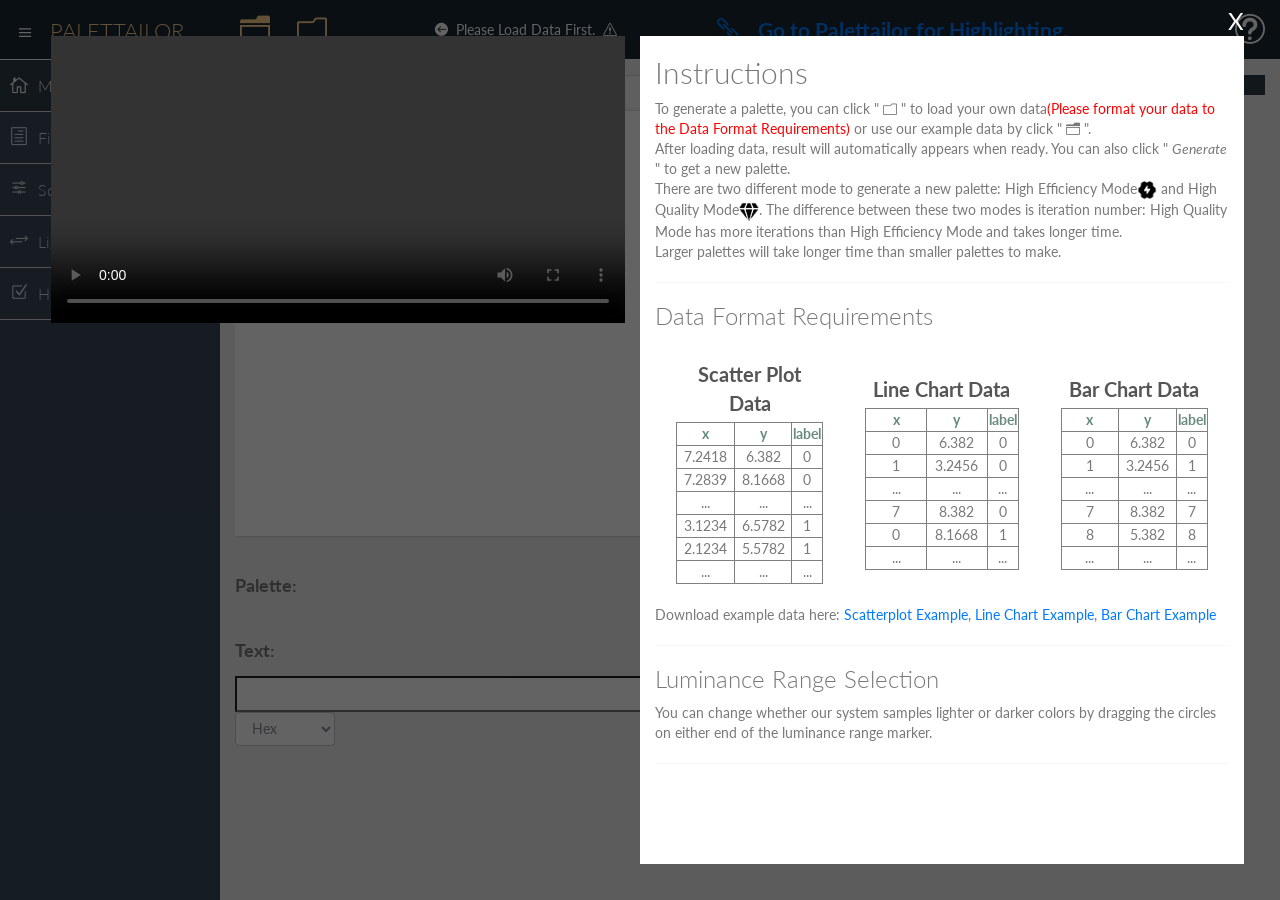
==== commit 6272fdc7: "update code" ====
--- a/index.html
+++ b/index.html
@@ -29,6 +29,15 @@
   <script src="css/scripts.js"></script>
   <!-- bootstrap -->
   <script src="css/bootstrap.min.js"></script>
+  <!-- Global site tag (gtag.js) - Google Analytics -->
+  <script async src="https://www.googletagmanager.com/gtag/js?id=G-RZZBZ64XPG"></script>
+  <script>
+    window.dataLayer = window.dataLayer || [];
+    function gtag() { dataLayer.push(arguments); }
+    gtag('js', new Date());
+
+    gtag('config', 'G-RZZBZ64XPG');
+  </script>
 </head>
 
 <body>
@@ -82,7 +91,8 @@
                   <div class="task-info">
                     <div class="desc">
                       <i class="icon_datareport"></i> &nbsp;&nbsp;
-                      Bar Chart Example </div>
+                      Bar Chart Example
+                    </div>
                   </div>
                 </a>
               </li>
@@ -125,7 +135,8 @@
                   <div class="task-info">
                     <div class="desc">
                       <i class="icon_datareport"></i> &nbsp;&nbsp;
-                      Bar Chart Data </div>
+                      Bar Chart Data
+                    </div>
                   </div>
                 </a>
               </li>
@@ -145,6 +156,13 @@
           Load Data
           First.</span>&nbsp;&nbsp;<i class="icon_error-triangle_alt"></i></div>
 
+      <div style="float: left;margin-top: 15px; margin-left: 100px;font-size: 16pt;">
+        <a href="./highlighting/index.html" target="_blank">
+          <i class="icon_link"></i>
+          <b>&nbsp;&nbsp; Go to Palettailor for Highlighting.</b>
+        </a>
+
+      </div>
 
       <div class="top-nav notification-row">
         <!-- notificatoin dropdown start-->
@@ -292,33 +310,6 @@
               </li>
             </ul>
           </li>
-
-          <li class="sub-menu">
-            <a href="javascript:;" class="">
-              <i class="icon_circle-slelected"></i>
-              <span>Color Blindness(test)</span>
-              <span class="menu-arrow arrow_carrot-right"></span>
-            </a>
-            <ul class="sub">
-              <li>
-                <div class="menu-sidebar-div" style="padding-left: 32px;">
-                  <label><strong>Types: &nbsp; </strong> </label>
-                  <div>
-                    <label><input type="radio" name="colorblindType" value="Normal" checked />Normal</label><br>
-                    <label><input type="radio" name="colorblindType" value="Protanopia" />Protanopia</label><br>
-                    <label><input type="radio" name="colorblindType" value="Protanomaly" />Protanomaly</label><br>
-                    <label><input type="radio" name="colorblindType" value="Deuteranopia" />Deuteranopia</label><br>
-                    <label><input type="radio" name="colorblindType" value="Deuteranomaly" />Deuteranomaly</label><br>
-                    <label><input type="radio" name="colorblindType" value="Tritanopia" />Tritanopia</label><br>
-                    <label><input type="radio" name="colorblindType" value="Tritanomaly" />Tritanomaly</label><br>
-                    <label><input type="radio" name="colorblindType" value="Achromatopsia" />Achromatopsia</label><br>
-                    <label><input type="radio" name="colorblindType" value="Achromatomaly" />Achromatomaly</label>
-                  </div>
-                </div>
-              </li>
-            </ul>
-          </li>
-
         </ul>
         <!-- sidebar menu end-->
       </div>
@@ -423,11 +414,8 @@
 
 <script type="text/javascript" src="js/lib/d3.color.min.js"></script>
 <script type="text/javascript" src="js/lib/c3.min.js"></script>
-<script type="text/javascript" src="js/lib/hcirn_colorblind_simulation.js"></script>
 
 <script type="text/javascript" src="js/global.js"></script>
-<script type="text/javascript" src="js/flann.js"></script>
-<script type="text/javascript" src="js/asIllustration.js"></script>
 <script type="text/javascript" src="js/utils.js"></script>
 <script type="text/javascript" src="js/lightnessFilter.js"></script>
 <script type="text/javascript" src="js/dataLoader.js"></script>
@@ -435,6 +423,7 @@
 <script type="text/javascript" src="js/optimizeFunc.js"></script>
 
 <script type="text/javascript" src="js/index.js"></script>
+<script type="text/javascript" src="js/asIllustration.js"></script>
 
 
 </html>
